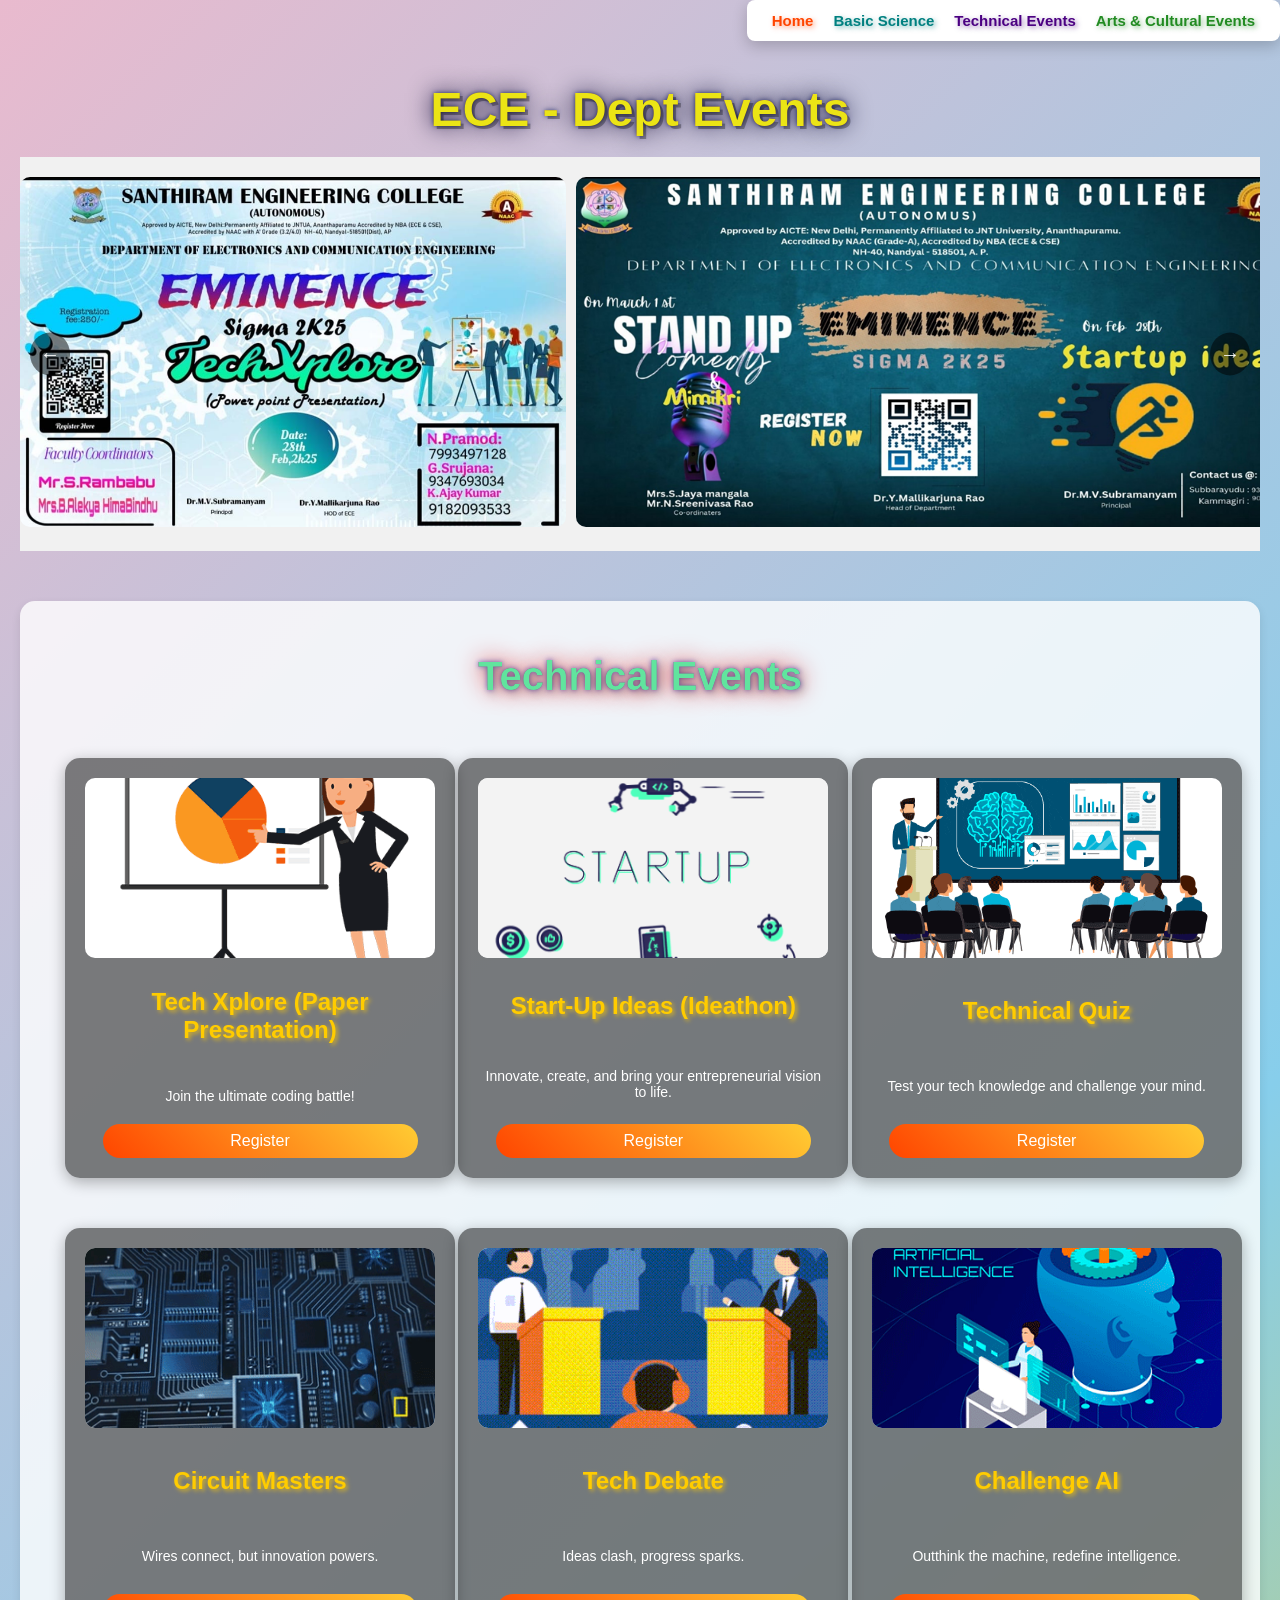
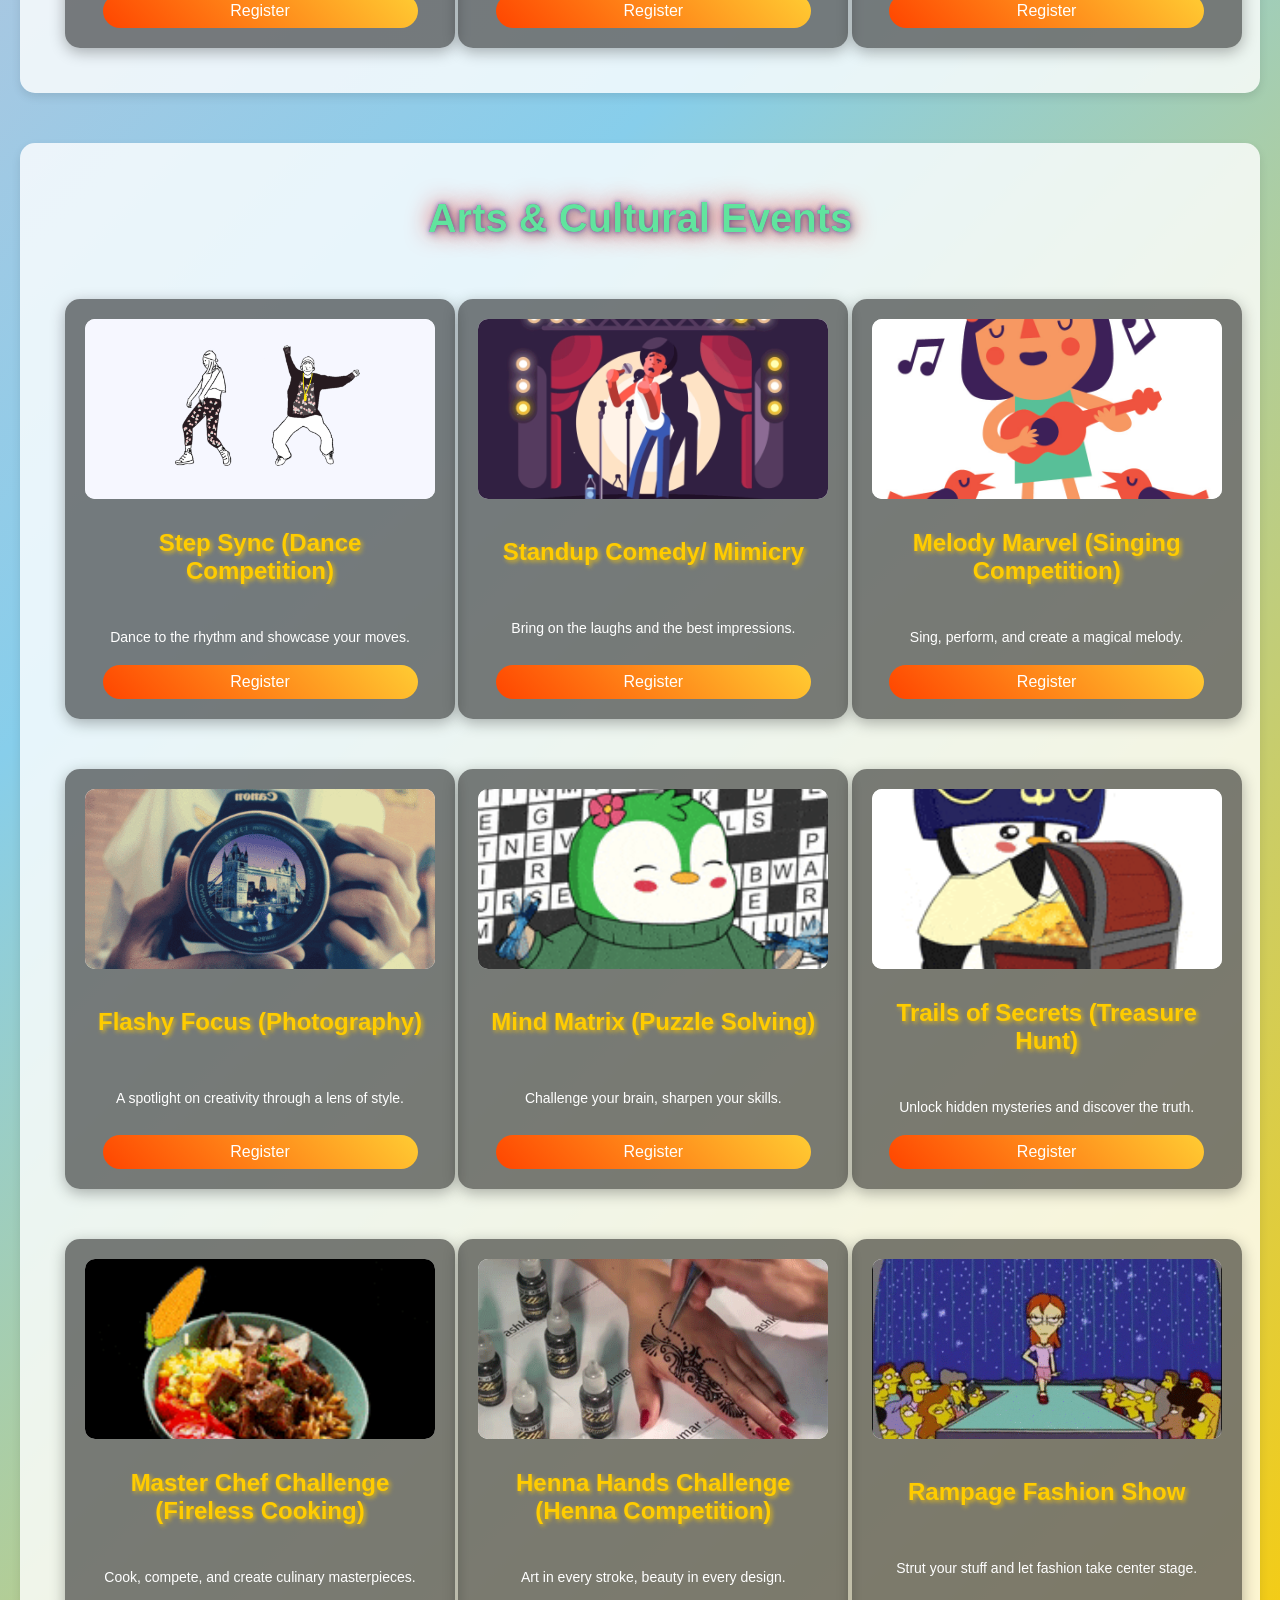
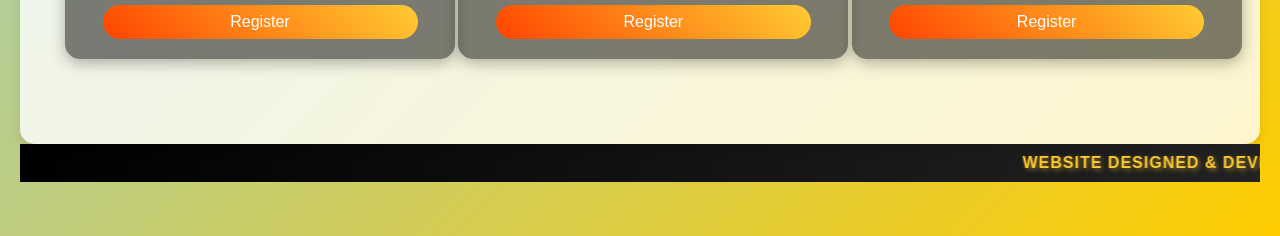
==== events.html @ 1a349060 "Update events.html" ====
<!DOCTYPE html>
<html lang="en">
<head>
    <meta charset="UTF-8">
    <meta name="viewport" content="width=device-width, initial-scale=1.0">
    <title>SIGMA-2K25 Events</title>
    <link rel="stylesheet" href="https://cdnjs.cloudflare.com/ajax/libs/font-awesome/6.4.2/css/all.min.css">
    <link rel="stylesheet" href="events.css"/>
</head>
<body>
    <header>
      
        </div>

    </header>
    <div class="container">
    <h1 class="animated-heading">ECE - Dept Events</h1>

    <style>
        /* Animated Heading Styles */
        .animated-heading {
          font-size: 3rem; /* Large font size */
          font-weight: bold; /* Bold text */
          background: linear-gradient(45deg, #ff6a00, #ffcc00, #ff00cc, #00bfff); /* Gradient color effect */
          background-clip: text; /* Makes the background color apply to the text */
          -webkit-background-clip: text; /* For webkit browsers */
          color:rgb(235, 228, 21); /* Makes text color transparent to show gradient */
          text-shadow: 3px 3px 0px rgba(0, 0, 0, 0.3), 0 0 25px rgb(7, 1, 41), 0 0 5px rgb(52, 63, 128); /* Text shadow for lighting effect */
          animation: glowr 1s ease-in-out infinite alternate; /* Animation for glowing effect */
        }
      
        /* Keyframes for glowing animation */
        @keyframes glowr {
          0% {
            text-shadow: 0 0 10px rgba(0, 0, 0, 0.3), 0 0 15px #ff0099, 0 0 5px #ff0099;
          }
          50% {
            text-shadow: 0 0 15px rgba(0, 0, 0, 0.5), 0 0 20px #ff00ff, 0 0 10px #ff00ff;
          }
          100% {
            text-shadow: 0 0 10px rgba(0, 0, 0, 0.3), 0 0 25px #ff0099, 0 0 5px #ff0099;
          }
        }  
    </style>        
    
    <div id="home">
            <nav style="
                position: fixed;
                top: 0px;
                right: 0px;
                background: white;
                padding: 12px 25px;
                border-radius: 8px;
                box-shadow: 0px 5px 15px rgba(0, 0, 0, 0.2);
                display: flex;
                gap: 20px;
                font-family: Arial, sans-serif;
                z-index: 1000;
                transition: all 0.3s ease-in-out;">
                
                <a href="index.html" style="
                    color: #ff4500;
                    text-decoration: none;
                    font-size: 15px;
                    font-weight: bold;
                    text-shadow: 2px 2px 5px rgba(255, 69, 0, 0.5);
                    transition: all 0.3s ease-in-out;
                    position: relative;">
                    Home
                </a>
                
                <a href="eventsbs.html" style="
                    color: #008080;
                    text-decoration: none;
                    font-size: 15px;
                    font-weight: bold;
                    text-shadow: 2px 2px 5px rgba(0, 128, 128, 0.5);
                    transition: all 0.3s ease-in-out;
                    position: relative;">
                    Basic Science
                </a>
                
                <a href="#Technical-Events" style="
                    color: #4B0082;
                    text-decoration: none;
                    font-size: 15px;
                    font-weight: bold;
                    text-shadow: 2px 2px 5px rgba(75, 0, 130, 0.5);
                    transition: all 0.3s ease-in-out;
                    position: relative;">
                    Technical Events
                </a>
                
                <a href="#Non-Technical-Events" style="
                    color: #228B22;
                    text-decoration: none;
                    font-size: 15px;
                    font-weight: bold;
                    text-shadow: 2px 2px 5px rgba(34, 139, 34, 0.5);
                    transition: all 0.3s ease-in-out;
                    position: relative;">
                    Arts & Cultural Events
                </a>
            </nav>
<div style="width: 100%; overflow: hidden; position: relative; background-color: #f1f1f1; padding: 20px 0;">
    <div style="position: absolute; top: 50%; transform: translateY(-50%); background-color: rgba(0, 0, 0, 0.5); color: #fff; padding: 10px; cursor: pointer; font-size: 20px; border-radius: 50%; z-index: 10; left: 10px;" onclick="scrollImages('left')">←</div>
    <div class="scroll-wrapper" style="display: flex; transition: transform 2s ease-in-out;">
        <a href="#xpo"><img src="ece-posters/xpo.png" alt="XPO" style="height: 350px; width: auto; object-fit: cover; border-radius: 10px; margin-right: 10px;"></a>
        <a href="#idea"><img src="ece-posters/startup.png" alt="Startup" style="height: 350px; width: auto; object-fit: cover; border-radius: 10px; margin-right: 10px;"></a>
        <a href="#quiz"><img src="ece-posters/quiz.png" alt="Quiz" style="height: 350px; width: auto; object-fit: cover; border-radius: 10px; margin-right: 10px;"></a>
        <a href="#dance"><img src="ece-posters/dance.png" alt="Dance" style="height: 350px; width: auto; object-fit: cover; border-radius: 10px; margin-right: 10px;"></a>
        <a href="#standup"><img src="ece-posters/startup.png" alt="Startup" style="height: 350px; width: auto; object-fit: cover; border-radius: 10px; margin-right: 10px;"></a>
        <a href="#sing"><img src="ece-posters/sing.png" alt="Sing" style="height: 350px; width: auto; object-fit: cover; border-radius: 10px; margin-right: 10px;"></a>
        <a href="#photo"><img src="ece-posters/photo.png" alt="Photo" style="height: 350px; width: auto; object-fit: cover; border-radius: 10px; margin-right: 10px;"></a>
        <a href="#mind"><img src="ece-posters/mind.png" alt="Mind" style="height: 350px; width: auto; object-fit: cover; border-radius: 10px; margin-right: 10px;"></a>
        <a href="#hunt"><img src="ece-posters/hunt.png" alt="Hunt" style="height: 350px; width: auto; object-fit: cover; border-radius: 10px; margin-right: 10px;"></a>
        <a href="#cooking"><img src="ece-posters/cooking.png" alt="Cooking" style="height: 350px; width: auto; object-fit: cover; border-radius: 10px; margin-right: 10px;"></a>
        <a href="#henna"><img src="ece-posters/henna.png" alt="Henna" style="height: 350px; width: auto; object-fit: cover; border-radius: 10px; margin-right: 10px;"></a>
        <a href="#fashion"><img src="ece-posters/fashion.png" alt="Fashion" style="height: 350px; width: auto; object-fit: cover; border-radius: 10px; margin-right: 10px;"></a>
        
    </div>

    <div style="position: absolute; top: 50%; transform: translateY(-50%); background-color: rgba(0, 0, 0, 0.5); color: #fff; padding: 10px; cursor: pointer; font-size: 20px; border-radius: 50%; z-index: 10; right: 10px;" onclick="scrollImages('right')">→</div>
</div>

        <div class="section" id='Technical-Events'>
            <h2 class="animated-head">Technical Events</h2>

            <style>
              /* Animated Heading Styles */
              .animated-head {
                font-size: 2.5rem; /* Font size */
                font-weight: bold; /* Bold text */
                color:rgb(34, 152, 89);/* Default text color */
                background: linear-gradient(45deg, #ff6a00, #ff00cc, #00bfff); /* Gradient background */
                background-clip: text; /* Apply gradient to text */
                -webkit-background-clip: text; /* For webkit browsers */
                text-fill-color: transparent; /* Make text color transparent to reveal gradient */
                text-shadow: 3px 3px 10px rgba(0, 0, 0, 0.3), 0 0 25px rgb(218, 22, 25), 0 0 5px rgb(99, 119, 233); /* Text shadow for lighting effect */

                animation: glows 1.5s ease-in-out infinite alternate; /* Animation for glowing effect */
              }
            
              /* Keyframes for glowing animation */
              @keyframes glows {
                0% {
                  text-shadow: 
                    2px 2px 0 #000, 
                    0 0 10px rgba(0, 0, 0, 0.4), 
                    0 0 20px #ff00ff, 
                 
                }
                50% {
                  text-shadow: 
                    3px 3px 0 #000, 
                    0 0 15px rgba(0, 0, 0, 0.5), 
                    0 0 30px #ff00ff, 
                   
                }
                100% {
                  text-shadow: 
                    2px 2px 0 #000, 
                    0 0 10px rgba(0, 0, 0, 0.4), 
                    0 0 20px #ff00ff, 
                  
                }
            </style>
                       
            <div class="event-grid">
                <div class="event-card" id="xpo">
                    <img src="event-images/ppt.gif" alt="Hackathon">
                    <h3>Tech Xplore (Paper Presentation) </h3>
                    <p>Join the ultimate coding battle!</p>
                    <a href="https://shorturl.at/T5ANz"><button class="register-btn">Register</button></a>
                </div>
                <div class="event-card" id="idea">
                    <img src="event-images/start-up.gif" alt="Start-Up Ideas">
                    <h3>Start-Up Ideas (Ideathon) </h3>
                    <p>Innovate, create, and bring your entrepreneurial vision to life.</p>
                    <a href="https://shorturl.at/1jvD8"><button class="register-btn">Register</button></a>
                </div>
                <div class="event-card" id="quiz">
                    <img src="event-images/ai-workshop.gif" alt="Technical Quiz">
                    <h3>Technical Quiz</h3>
                    <p>Test your tech knowledge and challenge your mind.</p>
                    <a href="https://shorturl.at/T5ANz"><button class="register-btn">Register</button></a>
                </div>
            </div>
            <div class="event-grid">
                <div class="event-card">
                    <img src="event-images/circult.gif" alt="Hackathon">
                    <h3>Circuit Masters </h3>
                    <p>Wires connect, but innovation powers.</p>
                    <a href="https://tinyurl.com/wyp7yed3"><button class="register-btn">Register</button></a>
                </div>
                <div class="event-card">
                    <img src="event-images/Debate.gif" alt="Start-Up Ideas">
                    <h3>Tech Debate</h3>
                    <p>Ideas clash, progress sparks.</p>
                    <a href="https://forms.gle/nDamHhB4R9zGpmEMA"><button class="register-btn">Register</button></a>
                </div>
                <div class="event-card">
                    <img src="event-images/Challenge.gif" alt="Technical Quiz">
                    <h3>Challenge AI</h3>
                    <p>Outthink the machine, redefine intelligence.</p>
                    <a href="https://forms.gle/Uq3yvjbrgfTMi7aK9"><button class="register-btn">Register</button></a>
                </div>
            </div>
        </div>
        <div class="section" id="Non-Technical-Events">
            <h2 class="animated-head">Arts & Cultural Events</h2>

            <style>
              /* Animated Heading Styles */
              .animated-head {
                font-size: 2.5rem; /* Font size */
                font-weight: bold; /* Bold text */
                color:rgb(97, 228, 158);/* Default text color */
                background: linear-gradient(45deg, #ff6a00, #ff00cc, #00bfff); /* Gradient background */
                background-clip: text; /* Apply gradient to text */
                -webkit-background-clip: text; /* For webkit browsers */
                text-fill-color: transparent; /* Make text color transparent to reveal gradient */
              
                animation: glows 1.5s ease-in-out infinite alternate; /* Animation for glowing effect */
              }
            
              /* Keyframes for glowing animation */
              @keyframes glows {
                0% {
                  text-shadow: 
                    2px 2px 0 #000, 
                    0 0 10px rgba(0, 0, 0, 0.4), 
                    0 0 20px #ff00ff, 
                  
                }
                50% {
                  text-shadow: 
                    3px 3px 0 #000, 
                    0 0 15px rgba(0, 0, 0, 0.5), 
                    0 0 30px rgb(144, 0, 255), 
                    0 0 40px #ff00ff;
                }
                100% {
                  text-shadow: 
                    2px 2px 0 #000, 
                    0 0 10px rgba(0, 0, 0, 0.4), 
                    0 0 20px #ff00ff, 
                    0 0 30px rgb(144, 0, 255), 
                    0 0 40px #ff00ff;
                }
              }
            </style>   
                     <div class="event-grid">
                <div class="event-card" id="dance">
                    <img src="event-images/dance.gif" alt="Step Sync (Dance Competition)">
                    <h3>Step Sync (Dance Competition)</h3>
                    <p>Dance to the rhythm and showcase your moves.</p>
                    <a href="https://bit.ly/3WOFUfs"><button class="register-btn">Register</button></a>
                </div>
                <div class="event-card" id="standup">
                    <img src="event-images/comedy.gif" alt="Standup Comedy/Mimicry">
                    <h3>Standup Comedy/ Mimicry</h3>
                    <p>Bring on the laughs and the best impressions.</p>
                    <a href="https://goto.now/TlHfA"><button class="register-btn">Register</button></a>
                </div>
                <div class="event-card" id="sing">
                    <img src="event-images/singing.gif" alt="Melody Marvel">
                    <h3>Melody Marvel (Singing Competition)</h3>
                    <p>Sing, perform, and create a magical melody.</p>
                    <a href="https://goto.now/TlHfA"><button class="register-btn">Register</button></a>
                </div>
            </div>
            <div class="event-grid">
                <div class="event-card" id="photo">
                    <img src="event-images/photos.gif" alt="Flashy Focus">
                    <h3>Flashy Focus (Photography)</h3>
                    <p>A spotlight on creativity through a lens of style.</p>
                    <a href="https://bit.ly/3WOFUfs"><button class="register-btn">Register</button></a>
                </div>
                <div class="event-card" id="mind">
                    <img src="event-images/sudoku.gif" alt="Mind Matrix">
                    <h3>Mind Matrix (Puzzle Solving)</h3>
                    <p>Challenge your brain, sharpen your skills.</p>
                    <a href="https://goto.now/TlHfA"><button class="register-btn">Register</button></a>
                </div>
                <div class="event-card" id="hunt">
                    <img src="event-images/treasure.gif" alt="Trails of Secrets">
                    <h3>Trails of Secrets (Treasure Hunt)</h3>
                    <p>Unlock hidden mysteries and discover the truth.</p>
                    <a href="https://goto.now/TlHfA"><button class="register-btn">Register</button></a>
                </div>
            </div>
            <div class="event-grid">
                <div class="event-card" id="cooking">
                    <img src="event-images/cooking.gif" alt="Master Chef Challenge">
                    <h3>Master Chef Challenge (Fireless Cooking)</h3>
                    <p>Cook, compete, and create culinary masterpieces.</p>
                    <a href="https://bit.ly/3WOFUfs"><button class="register-btn">Register</button></a>
                </div>
                <div class="event-card" id="henna">
                    <img src="event-images/henna.gif" alt="Henna Hands Challenge">
                    <h3>Henna Hands Challenge (Henna Competition)</h3>
                    <p>Art in every stroke, beauty in every design.</p>
                    <a href="https://goto.now/TlHfA"><button class="register-btn">Register</button></a>
                </div>
                <div class="event-card" id="fashion">
                    <img src="event-images/fashion.gif" alt="Rampage Fashion Show">
                    <h3>Rampage Fashion Show</h3>
                    <p>Strut your stuff and let fashion take center stage.</p>
                    <a href="https://goto.now/TlHfA"><button class="register-btn">Register</button></a>
                </div>
                
            </div>
            <div class="event-grid">
            
        </div>
    </div>
   
<footer>
    <marquee style="
    font-size: 16px;
    font-weight: bold;
    color: #ffcc33;
    text-transform: uppercase;
    text-shadow: 2px 2px 5px rgba(255, 204, 51, 0.5);
    background: linear-gradient(to right, #000000, #222222);
    padding: 10px;
    border-top: 2px solidrgb(230, 0, 255);
    letter-spacing: 1px;
    animation: glow 1.5s infinite alternate;
    " scrollamount="10" behavior="scroll" direction="left">
    Website Designed & Developed by: <span style="color:rgb(0, 255, 221); text-decoration: underline;">S FAYAZ  </span> (CSG - 21X51A3833)  |
    <span style="color: #33ff57; text-decoration: underline;">K Vamsi </span>(ECE - 21X51A0448)  | 
    <span style="color:rgb(171, 246, 250); text-decoration: underline;"> S Lalu Basha</span>  (CSG - 22X51A3840)  | 
    
    </marquee>
    <style>
    @keyframes glow {
    0% { text-shadow: 0 0 5px #ffcc33, 0 0 10px #ffcc33; }
    100% { text-shadow: 0 0 10px #ff4500, 0 0 15px #ff4500; }
    }
    </style>
        </footer>

</body>
<style>
    /* Event Card Styling */
       /* Event Card Styling */
    @media (max-width: 400px) {
  .event-card {
    max-width: 250px; /* Shrinks slightly for very small devices */
  }
}
        @media (max-width: 320px) {
  .event-card {
    width: 250px; /* Slightly smaller to fit better */
  }
}
    .event-card {
        background: rgba(0, 0, 0, 0.5); /* Semi-transparent background */
        border-radius: 15px;
        overflow: hidden;
        text-align: center;
        position: relative;
        width: 350px;
        height: 380px; /* Reduced height for less spacing */
        margin: 5px;
        box-shadow: 0 4px 15px rgba(0, 0, 0, 0.3);
        transition: transform 0.3s ease-in-out, box-shadow 0.3s ease;
        display: flex;
        flex-direction: column;
        justify-content: space-between;
    }
    
    /* Image Styling */
    .event-card img {
        width: 100%;
        height: 180px; /* Slightly reduced fixed height */
        object-fit: cover;
        border-radius: 10px;
        transition: transform 0.3s ease;
    }
    
    .event-card:hover img {
        transform: scale(1.05);
    }
    
    /* Heading Styling */
    .event-card h3 {
        font-family: 'Montserrat', sans-serif;
        font-size: 24px;
        color: #ffcc00;
        text-shadow: 2px 2px 4px rgba(255, 204, 0, 0.7);
    }
    
    /* Paragraph Styling */
    .event-card p {
        font-size: 14px;
        color: #fff;
        font-family: 'Arial', sans-serif;
    }
    
    /* Button Styling */
    .register-btn {
        background: linear-gradient(45deg, #ff4500, #ffcc33);
        color: white;
        font-size: 16px;
        border: none;
        padding: 8px 15px;
        border-radius: 25px;
        cursor: pointer;
        transition: background 0.3s ease, transform 0.3s ease;
        font-family: 'Arial', sans-serif;
        width: 90%;
        text-align: center;
        margin-top: auto; /* Ensures it sticks at the bottom */
    }
    
    .register-btn:hover {
        background: linear-gradient(45deg, #ffcc33, #ff4500);
        transform: scale(1.05);
    }
    
    .register-btn:active {
        transform: scale(1);
    }
    .event-card:hover {
        background: linear-gradient(135deg,rgb(97, 41, 4),rgb(67, 54, 14)); /* Smooth gradient */
        transform: scale(1.05); /* Slight zoom-in */
        box-shadow: 0 6px 20px rgba(255, 69, 0, 0.6); /* Stronger glow effect */
    }

    
.event-card {
    flex: 1 1 400px; /* Equal width for all cards */
    max-width: 350px; /* Prevent cards from getting too large */
    text-align: center;
}

@media (max-width: 400px) {
  .event-card {
    max-width: 270px; /* Shrinks slightly for very small devices */
  }
}
        @media (min-width: 320px) and (max-width: 720px) {
  .event-card {
    width: 270px; /* Slightly smaller to fit better */
    grid-template-columns: repeat(1, 1fr); /* 1 card per row */

  }
}
    @media (min-width: 720px) and (max-width: 1040px) {
  .event-card {
    width: 270px; /* Slightly smaller to fit better */
    grid-template-columns: repeat(3, 1fr); /* 1 card per row */

  }
}

</style>
<script>
    const wrapper = document.querySelector('.scroll-wrapper');
    let scrollAmount = 0;
    const totalImages = wrapper.children.length / 2;

    function scrollImages(direction) {
        const imageWidth = wrapper.querySelector('img').offsetWidth + 10;
        if (direction === 'right') {
            scrollAmount += imageWidth;
            if (scrollAmount >= wrapper.scrollWidth / 2) {
                scrollAmount = 0;
            }
        } else if (direction === 'left') {
            scrollAmount -= imageWidth;
            if (scrollAmount < 0) {
                scrollAmount = (wrapper.scrollWidth / 2) - imageWidth * totalImages;
            }
        }
        wrapper.style.transform = `translateX(-${scrollAmount}px)`;
    }

    setInterval(() => {
        scrollImages('right');
    }, 3000);
</script>
<script src="power.js" type="text/javascript"></script>

</html>
---- events.css ----
body {
    margin: 0;
    padding: 0;
    background: linear-gradient(135deg, #e9bace, #87ceeb, #ffcc00);
    color: black;
    font-family: Arial, sans-serif;
    overflow-x: hidden;
    position: relative;
}
.container {
    text-align: center;
    padding: 50px 20px;
    position: relative;
    z-index: 1;
}
h1 {
    
    font-size: 3rem;
    margin-bottom: 20px;
    animation: fadeInDown 1s ease-in-out;
    color: white;
}
.section {
    margin-top: 50px;
    padding: 20px;
    background: rgba(255, 255, 255, 0.8);
    border-radius: 15px;
    box-shadow: 0 4px 10px rgba(0, 0, 0, 0.1);
    position: relative;
    z-index: 1;
}
.event-grid {
    display: grid;
    grid-template-columns: repeat(auto-fit, minmax(250px, 1fr));
    gap: 20px;
    padding: 20px;
}
.event-card {
    background: white;
    padding: 20px;
    border-radius: 15px;
    box-shadow: 0 4px 10px rgba(0, 0, 0, 0.1);
    transition: transform 0.3s ease-in-out;
}
.event-card:hover {
    transform: scale(1.05);
    background: #f4f4f4;
}
.event-card img {
    width: 100%;
    height: 150px; /* Ensures all images have the same height */
    object-fit: contain; /* Ensures the full image is visible without cropping */
    border-radius: 10px;
    background-color: white; /* Adds a background in case the image doesn't fill the box */
    display: block;
}


.register-btn {
    margin-top: 10px;
    padding: 10px;
    background: #ff4500;
    border: none;
    color: white;
    font-size: 1rem;
    border-radius: 5px;
    cursor: pointer;
}
.register-btn:hover {
    background: #ff6347;
}
nav a:hover {
    color: white !important; /* Change text color on hover */
    background: linear-gradient(45deg, #ff4500, #008080, #4B0082, #228B22); /* Gradient background */
    padding: 5px 10px;
    border-radius: 5px;
    box-shadow: 0px 0px 10px rgba(255, 255, 255, 0.7);
    text-shadow: none;
    transition: all 0.3s ease-in-out;
}

/* Add a slight scale effect */
nav a:hover {
    transform: scale(1.1);
}
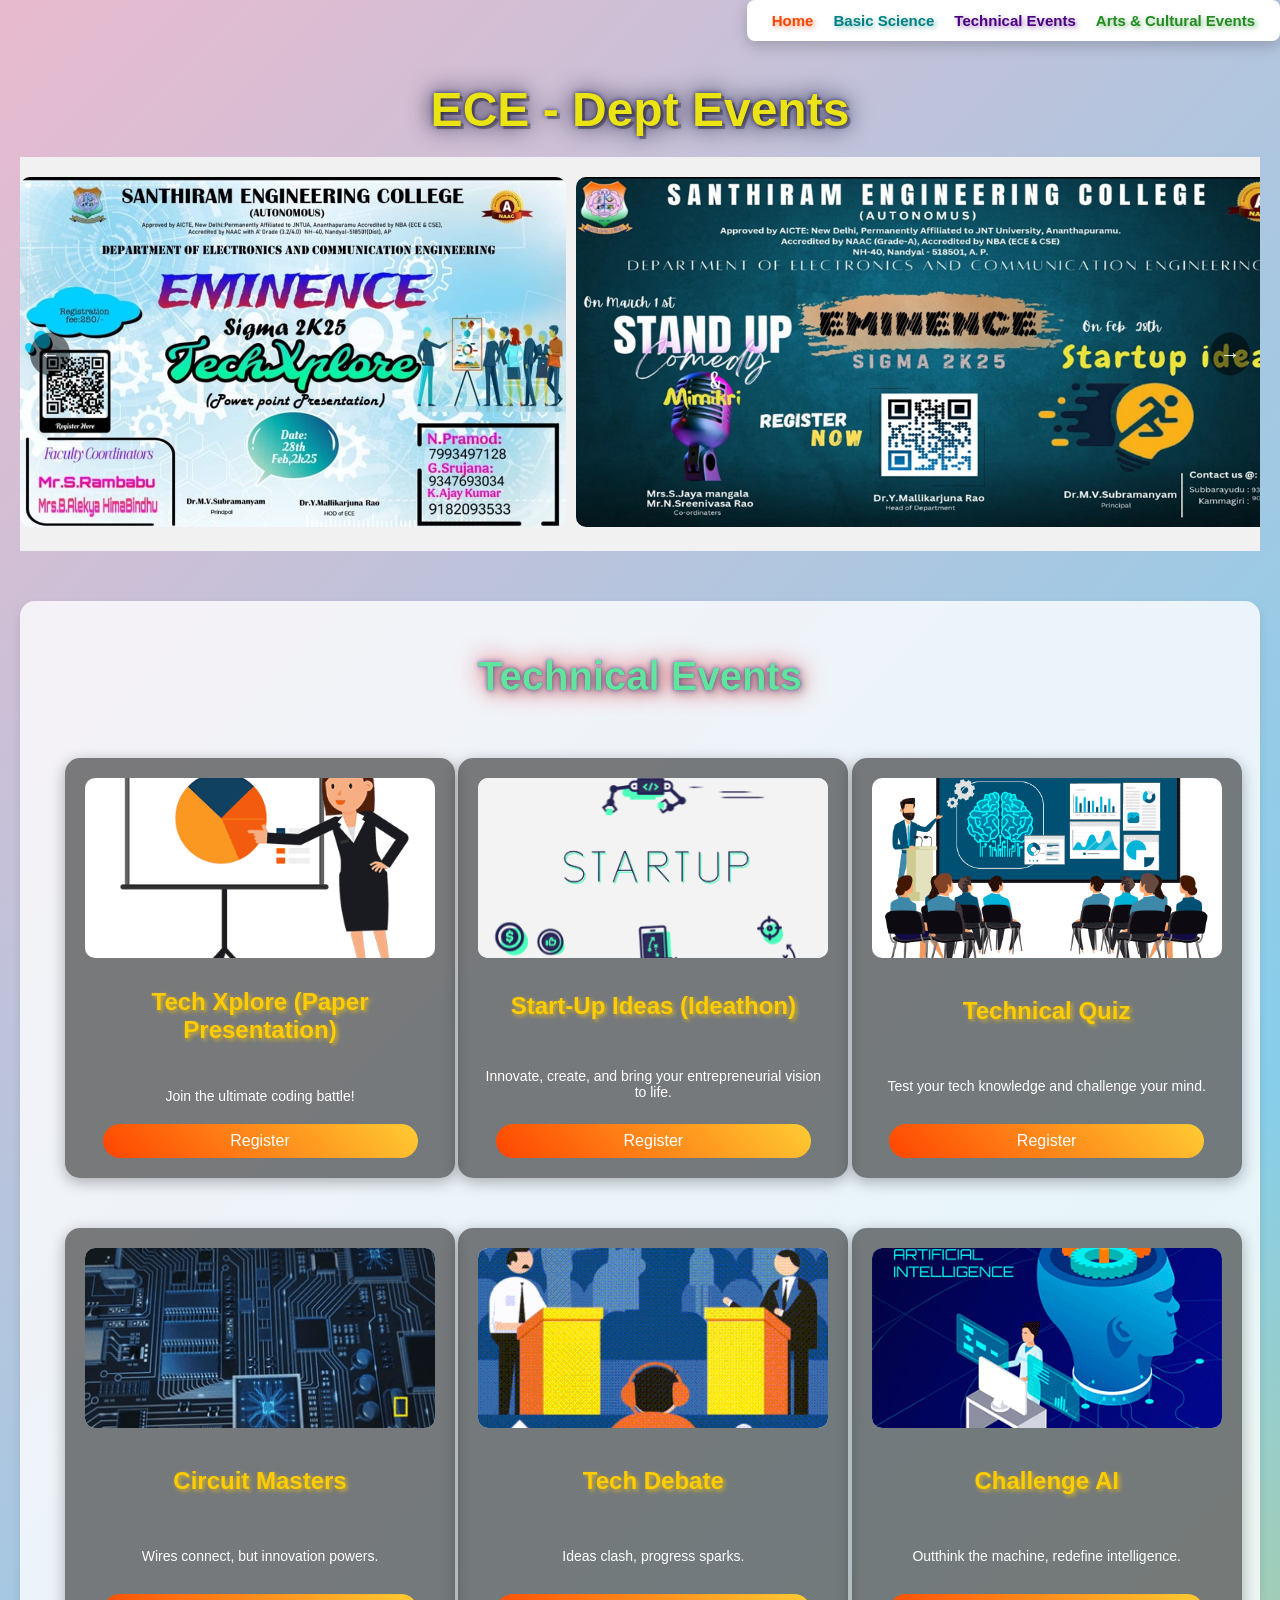
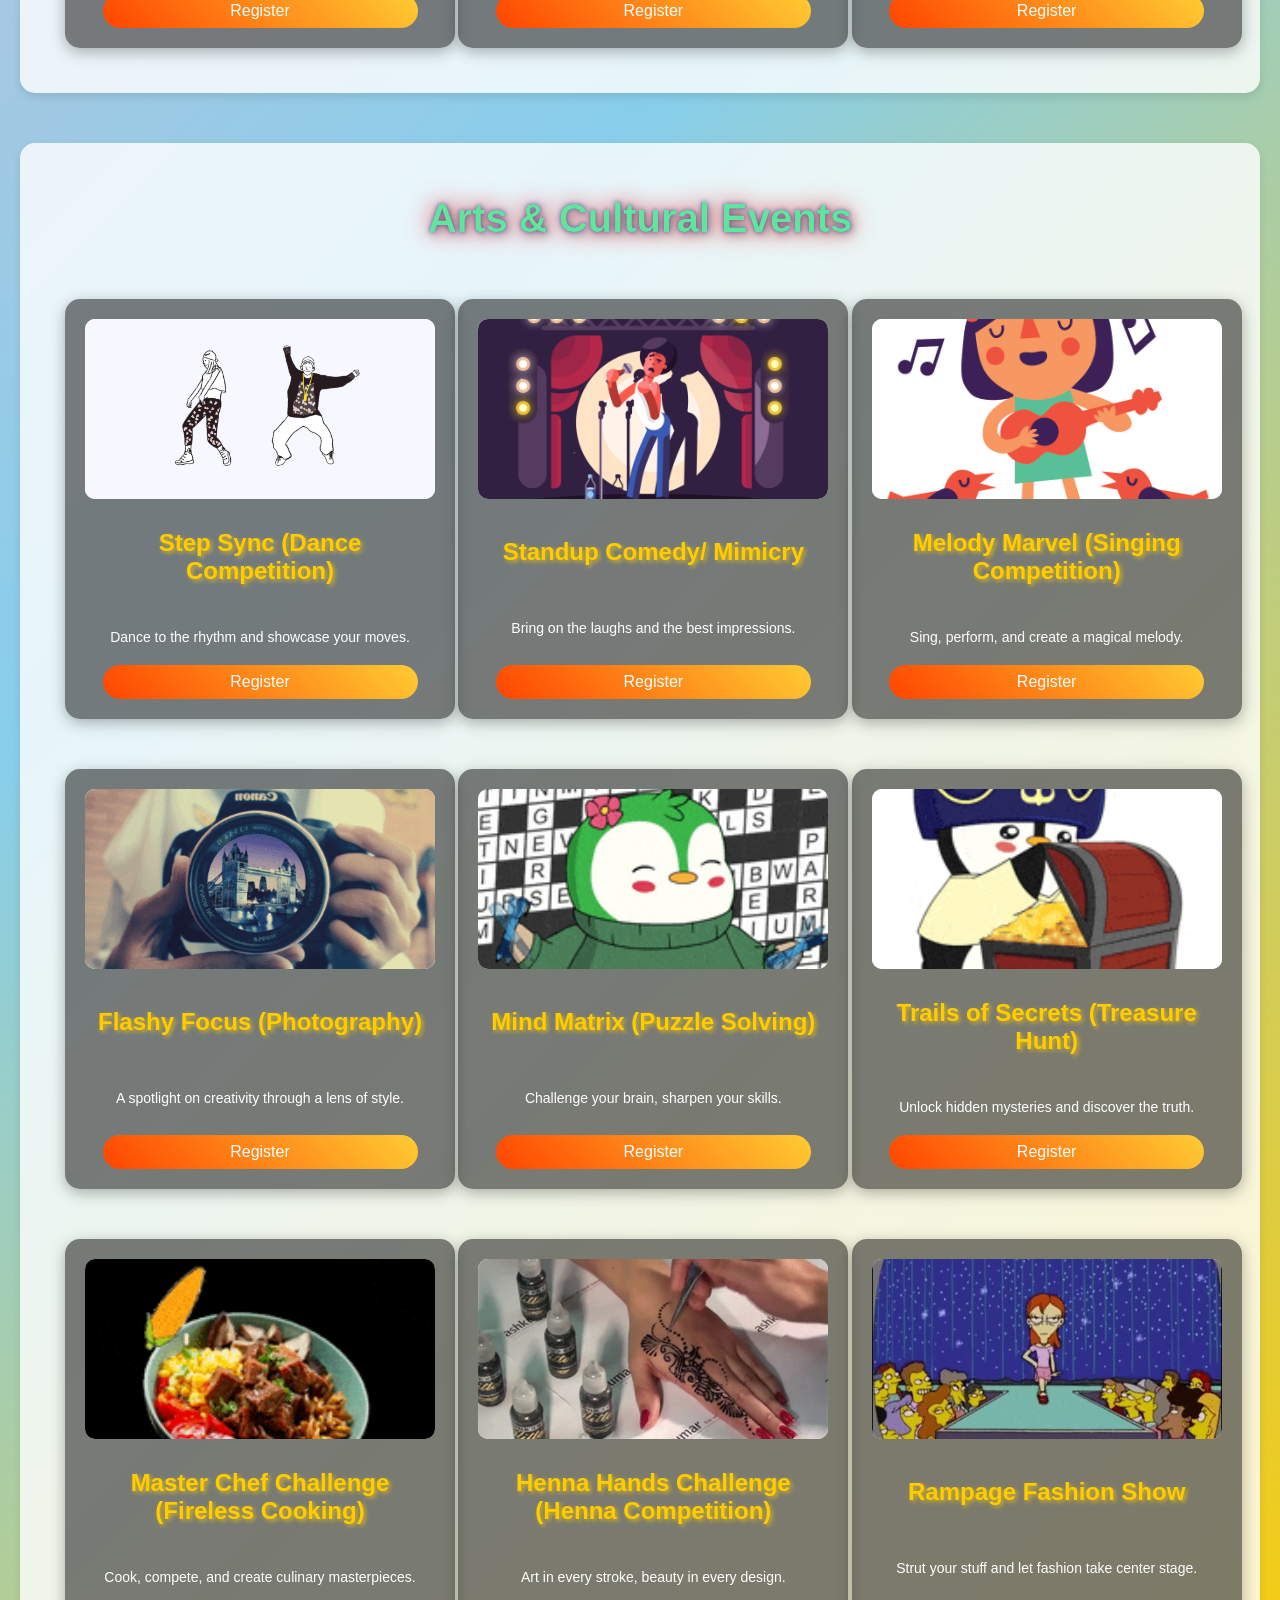
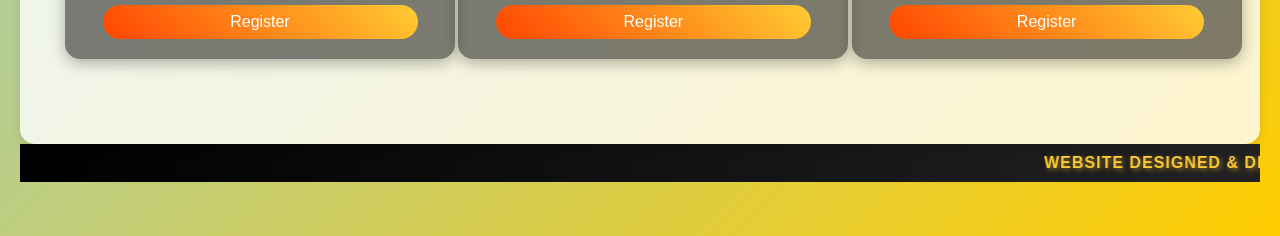
==== commit 2401d63d: "Update events.html" ====
--- a/events.html
+++ b/events.html
@@ -171,7 +171,7 @@
                     <img src="event-images/ppt.gif" alt="Hackathon">
                     <h3>Tech Xplore (Paper Presentation) </h3>
                     <p>Join the ultimate coding battle!</p>
-                    <a href="https://shorturl.at/T5ANz"><button class="register-btn">Register</button></a>
+                    <a href="bit.ly/4jFzwAX "><button class="register-btn">Register</button></a>
                 </div>
                 <div class="event-card" id="idea">
                     <img src="event-images/start-up.gif" alt="Start-Up Ideas">
@@ -255,19 +255,19 @@
                     <img src="event-images/dance.gif" alt="Step Sync (Dance Competition)">
                     <h3>Step Sync (Dance Competition)</h3>
                     <p>Dance to the rhythm and showcase your moves.</p>
-                    <a href="https://bit.ly/3WOFUfs"><button class="register-btn">Register</button></a>
+                    <a href="bit.ly/4jFzwAX"><button class="register-btn">Register</button></a>
                 </div>
                 <div class="event-card" id="standup">
                     <img src="event-images/comedy.gif" alt="Standup Comedy/Mimicry">
                     <h3>Standup Comedy/ Mimicry</h3>
                     <p>Bring on the laughs and the best impressions.</p>
-                    <a href="https://goto.now/TlHfA"><button class="register-btn">Register</button></a>
+                    <a href="https://shorturl.at/1jvD8"><button class="register-btn">Register</button></a>
                 </div>
                 <div class="event-card" id="sing">
                     <img src="event-images/singing.gif" alt="Melody Marvel">
                     <h3>Melody Marvel (Singing Competition)</h3>
                     <p>Sing, perform, and create a magical melody.</p>
-                    <a href="https://goto.now/TlHfA"><button class="register-btn">Register</button></a>
+                    <a href="https://bit.ly/3WOFUfs"><button class="register-btn">Register</button></a>
                 </div>
             </div>
             <div class="event-grid">
@@ -275,19 +275,19 @@
                     <img src="event-images/photos.gif" alt="Flashy Focus">
                     <h3>Flashy Focus (Photography)</h3>
                     <p>A spotlight on creativity through a lens of style.</p>
-                    <a href="https://bit.ly/3WOFUfs"><button class="register-btn">Register</button></a>
+                    <a href="https://goto.now/TlHfA "><button class="register-btn">Register</button></a>
                 </div>
                 <div class="event-card" id="mind">
                     <img src="event-images/sudoku.gif" alt="Mind Matrix">
                     <h3>Mind Matrix (Puzzle Solving)</h3>
                     <p>Challenge your brain, sharpen your skills.</p>
-                    <a href="https://goto.now/TlHfA"><button class="register-btn">Register</button></a>
+                    <a href="https://shorturl.at/VPpp7"><button class="register-btn">Register</button></a>
                 </div>
                 <div class="event-card" id="hunt">
                     <img src="event-images/treasure.gif" alt="Trails of Secrets">
                     <h3>Trails of Secrets (Treasure Hunt)</h3>
                     <p>Unlock hidden mysteries and discover the truth.</p>
-                    <a href="https://goto.now/TlHfA"><button class="register-btn">Register</button></a>
+                    <a href="https://forms.gle/yYtpwgr7SFubCceX8"><button class="register-btn">Register</button></a>
                 </div>
             </div>
             <div class="event-grid">
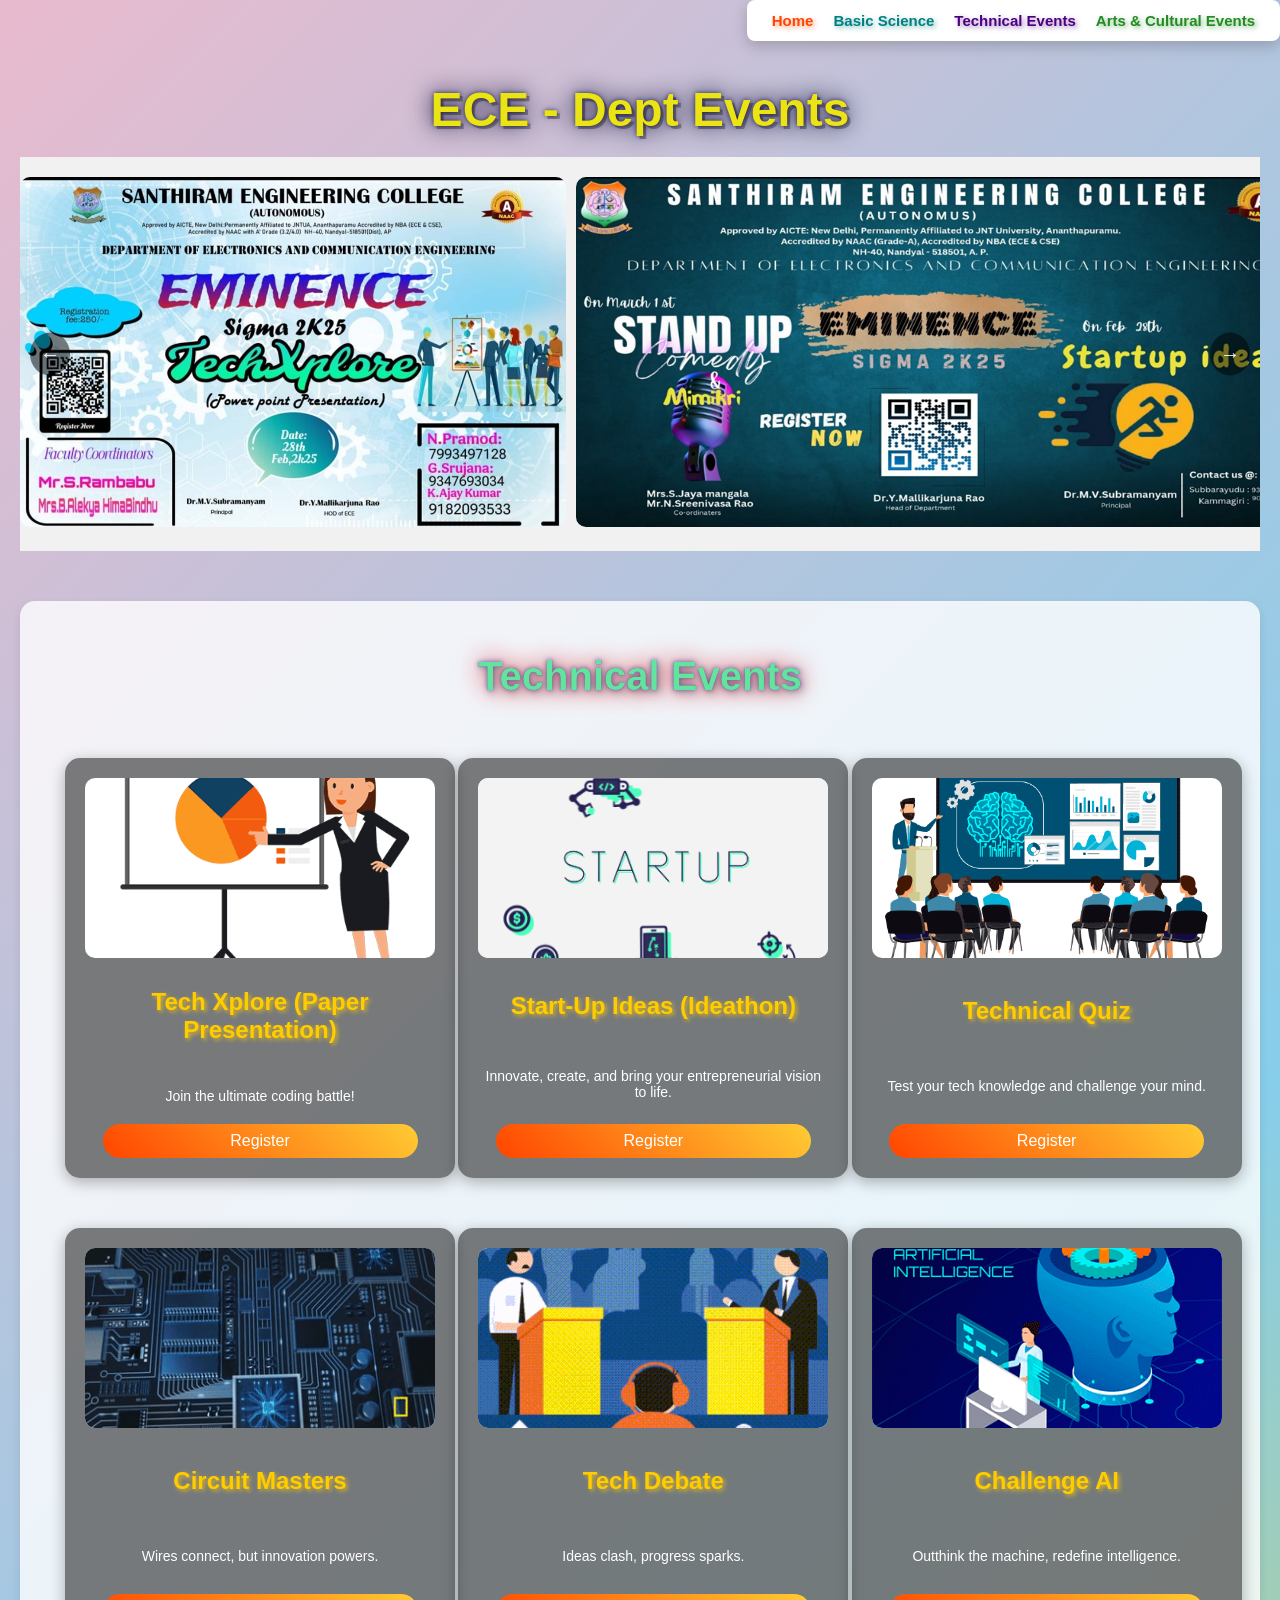
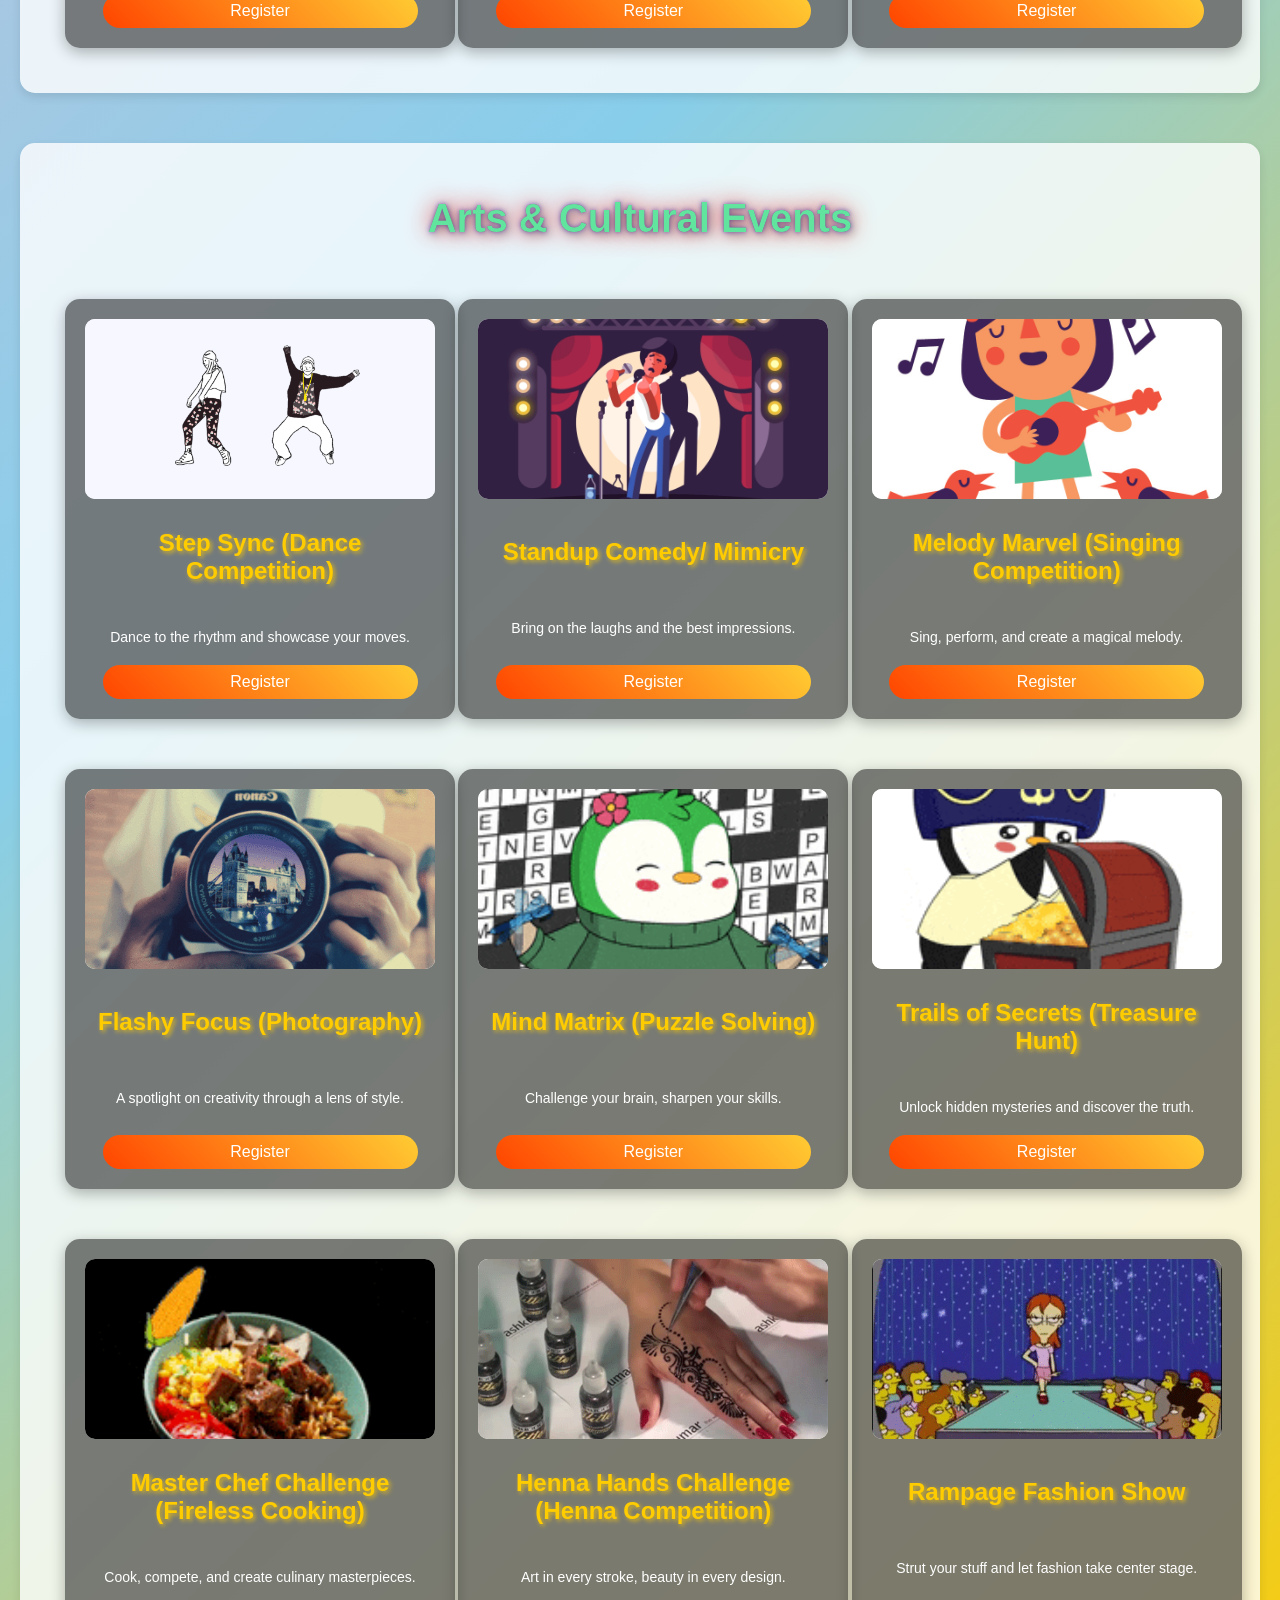
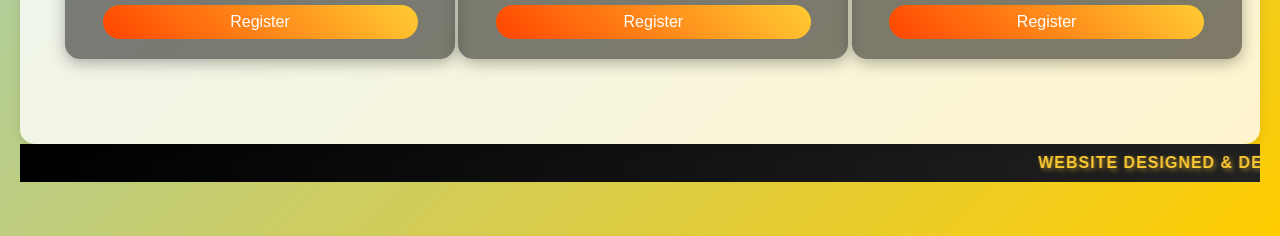
==== commit 80a2d076: "Update events.html" ====
--- a/events.html
+++ b/events.html
@@ -171,7 +171,7 @@
                     <img src="event-images/ppt.gif" alt="Hackathon">
                     <h3>Tech Xplore (Paper Presentation) </h3>
                     <p>Join the ultimate coding battle!</p>
-                    <a href="bit.ly/4jFzwAX "><button class="register-btn">Register</button></a>
+                    <a href="https://docs.google.com/forms/d/e/1FAIpQLSeO4RQ65KBUmq47FsJvw-mslgJXuYzMx6UpBoPflUX4zg5p2Q/viewform "><button class="register-btn">Register</button></a>
                 </div>
                 <div class="event-card" id="idea">
                     <img src="event-images/start-up.gif" alt="Start-Up Ideas">
@@ -255,7 +255,7 @@
                     <img src="event-images/dance.gif" alt="Step Sync (Dance Competition)">
                     <h3>Step Sync (Dance Competition)</h3>
                     <p>Dance to the rhythm and showcase your moves.</p>
-                    <a href="bit.ly/4jFzwAX"><button class="register-btn">Register</button></a>
+                    <a href="https://bit.ly/4jFzwAX"><button class="register-btn">Register</button></a>
                 </div>
                 <div class="event-card" id="standup">
                     <img src="event-images/comedy.gif" alt="Standup Comedy/Mimicry">
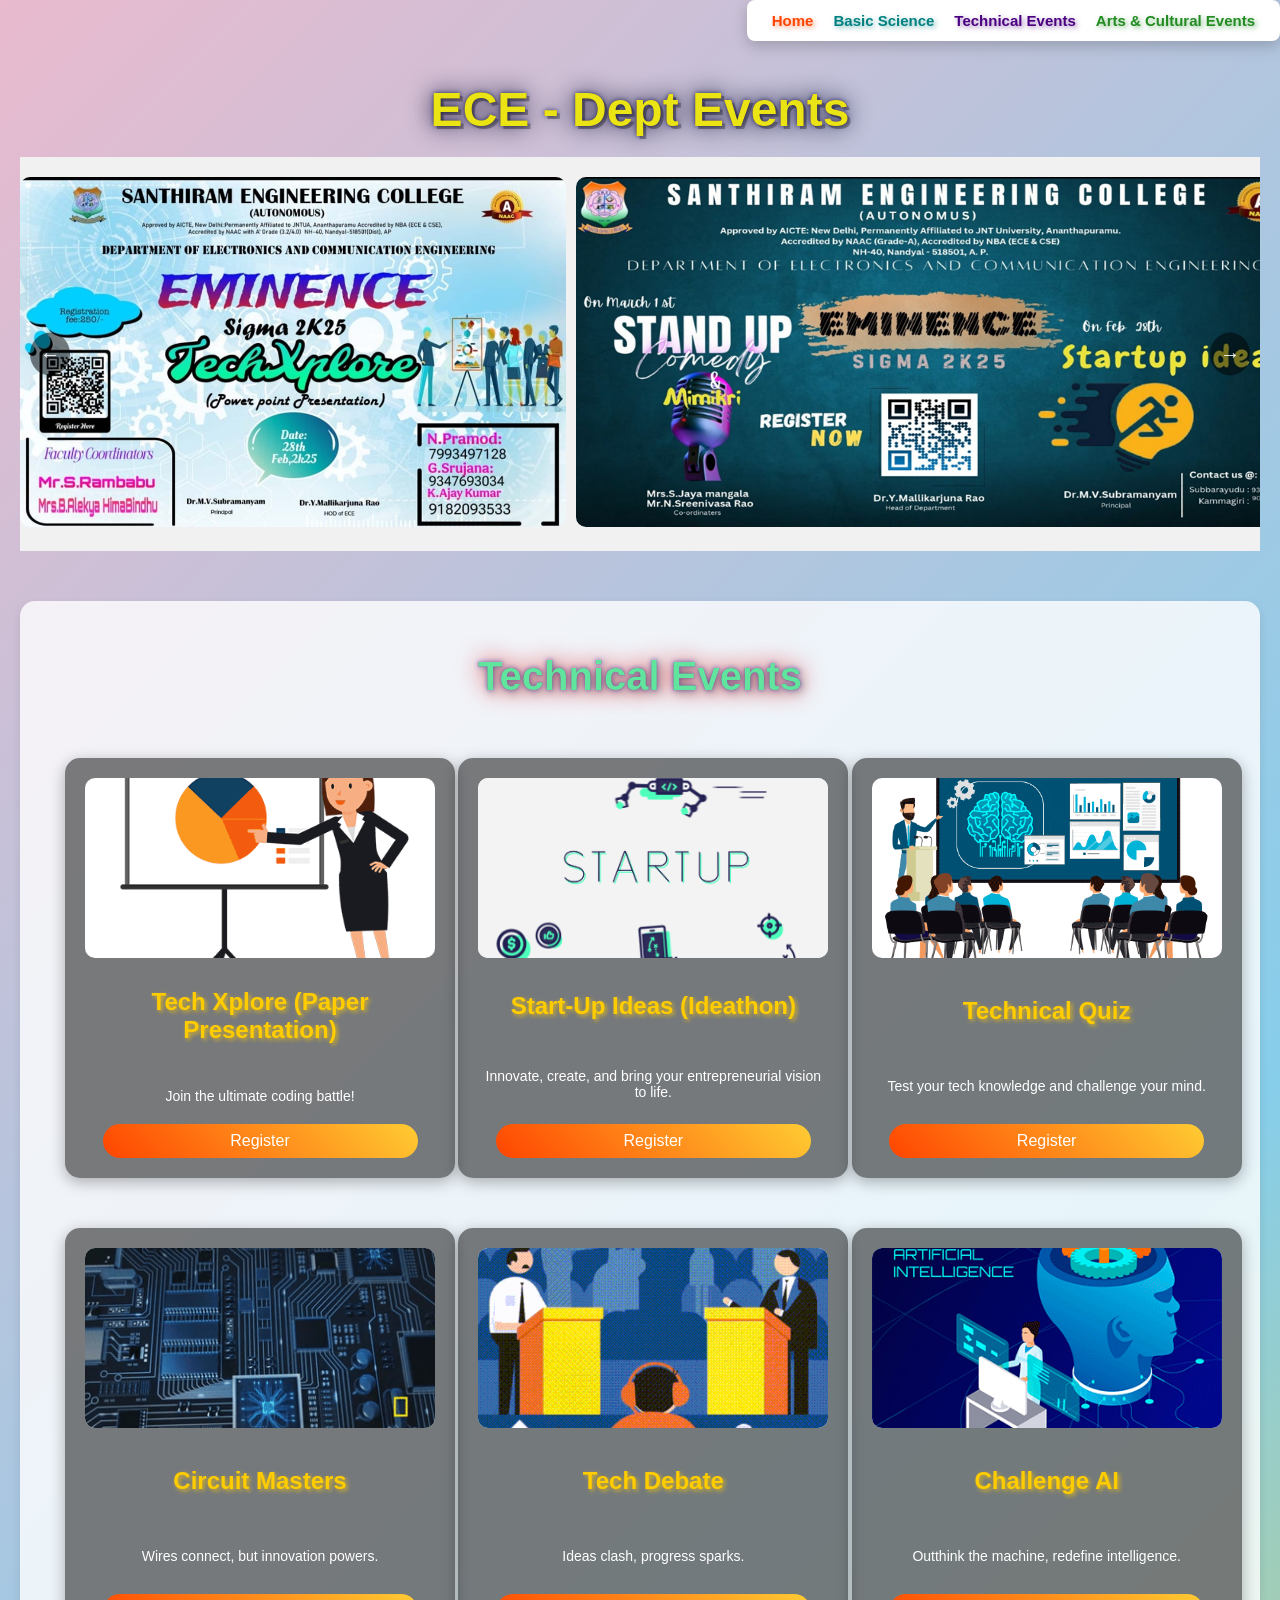
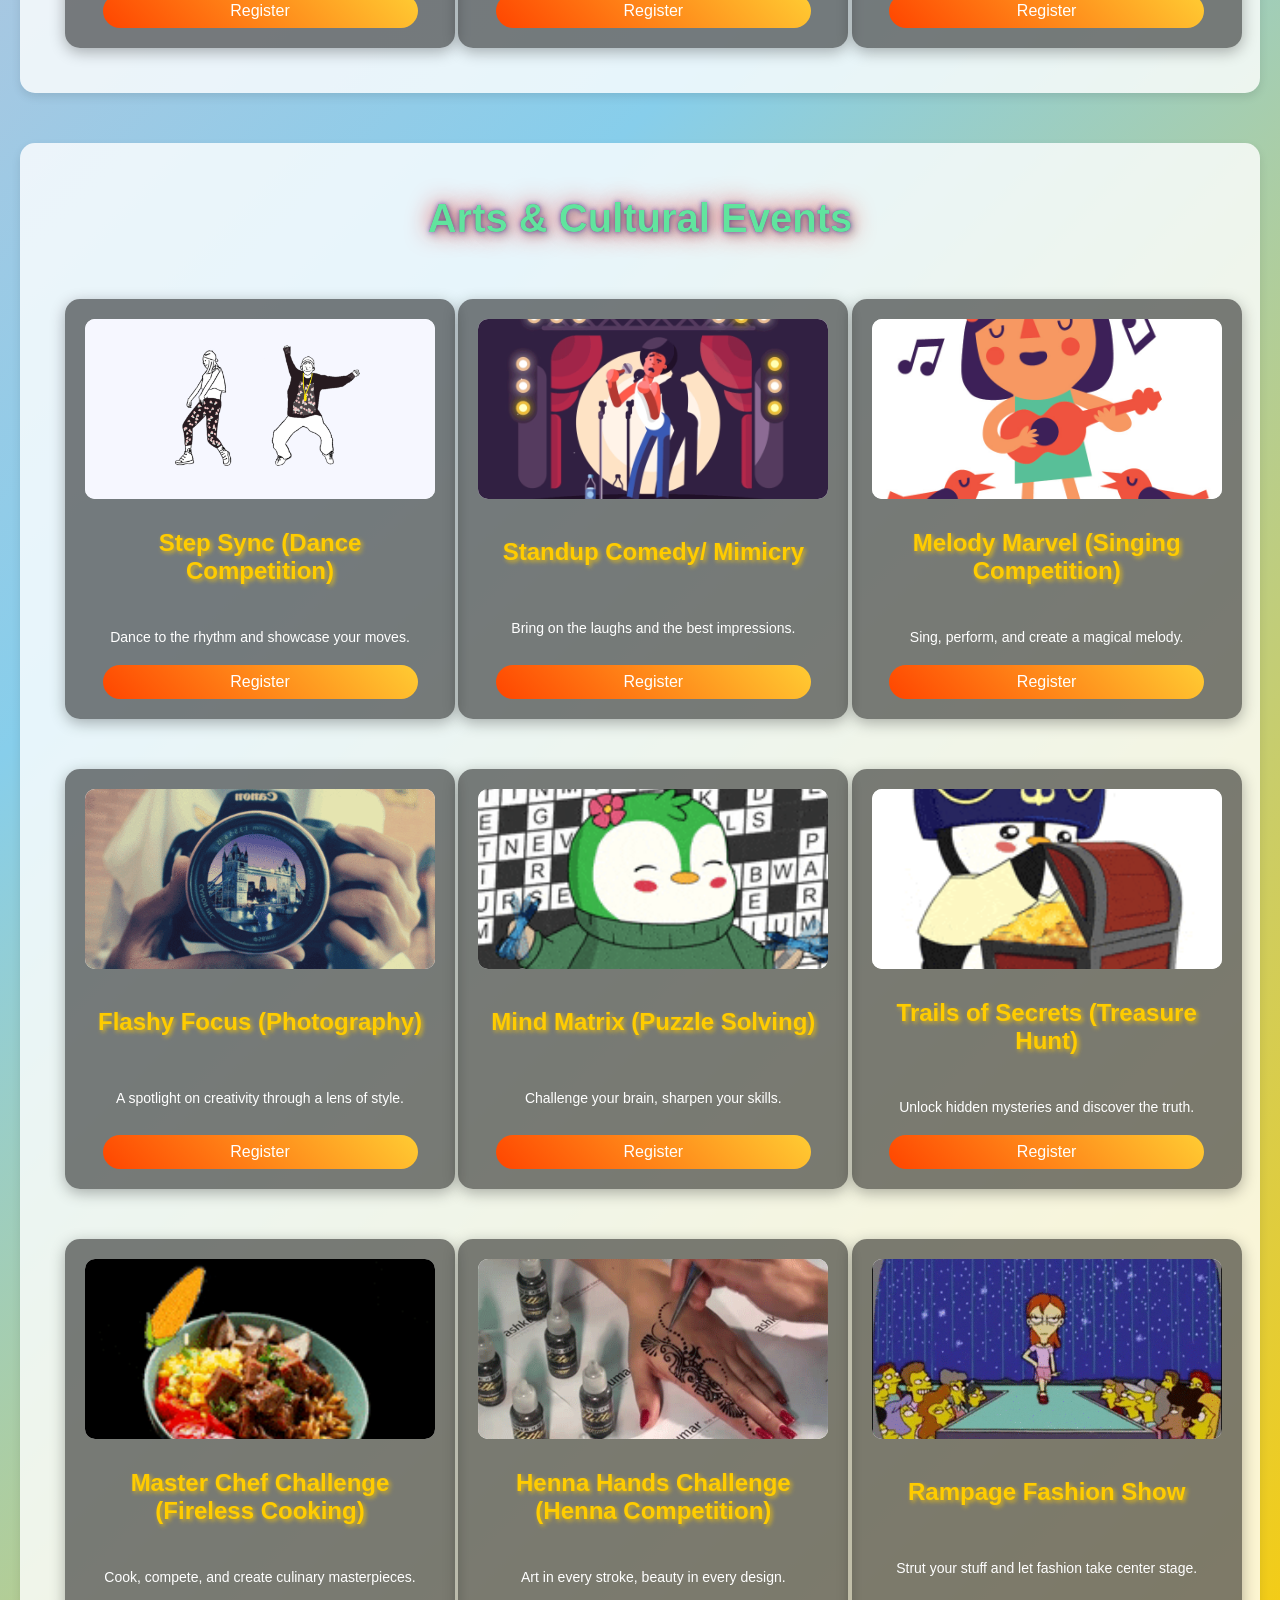
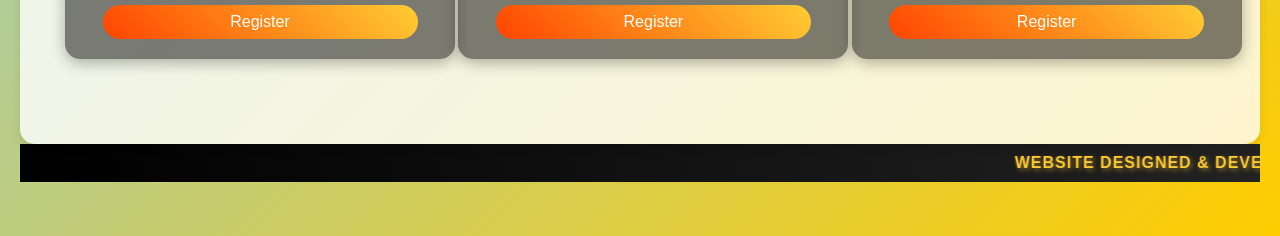
==== commit c9becd4c: "Update events.html" ====
--- a/events.html
+++ b/events.html
@@ -171,7 +171,7 @@
                     <img src="event-images/ppt.gif" alt="Hackathon">
                     <h3>Tech Xplore (Paper Presentation) </h3>
                     <p>Join the ultimate coding battle!</p>
-                    <a href="https://docs.google.com/forms/d/e/1FAIpQLSeO4RQ65KBUmq47FsJvw-mslgJXuYzMx6UpBoPflUX4zg5p2Q/viewform "><button class="register-btn">Register</button></a>
+                    <a href="https://docs.google.com/forms/d/e/1FAIpQLSeO4RQ65KBUmq47FsJvw-mslgJXuYzMx6UpBoPflUX4zg5p2Q/viewform"><button class="register-btn">Register</button></a>
                 </div>
                 <div class="event-card" id="idea">
                     <img src="event-images/start-up.gif" alt="Start-Up Ideas">
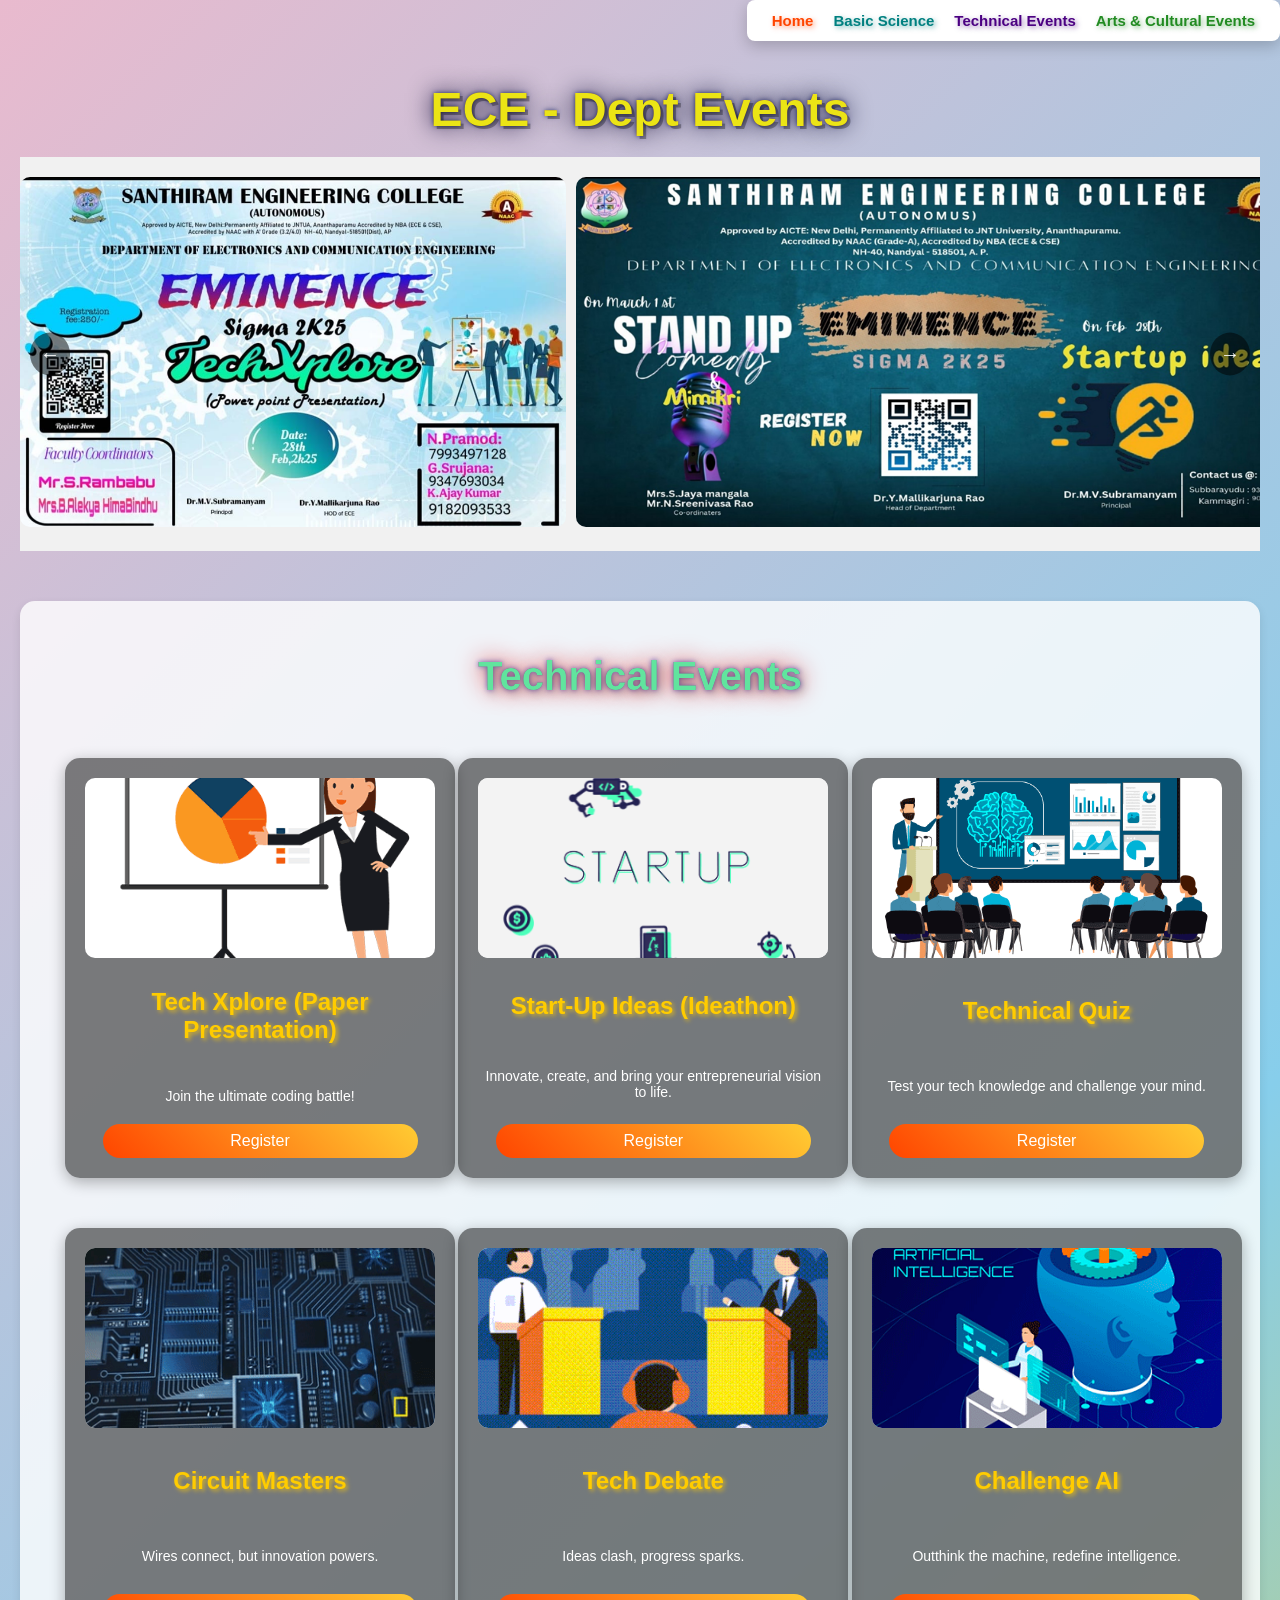
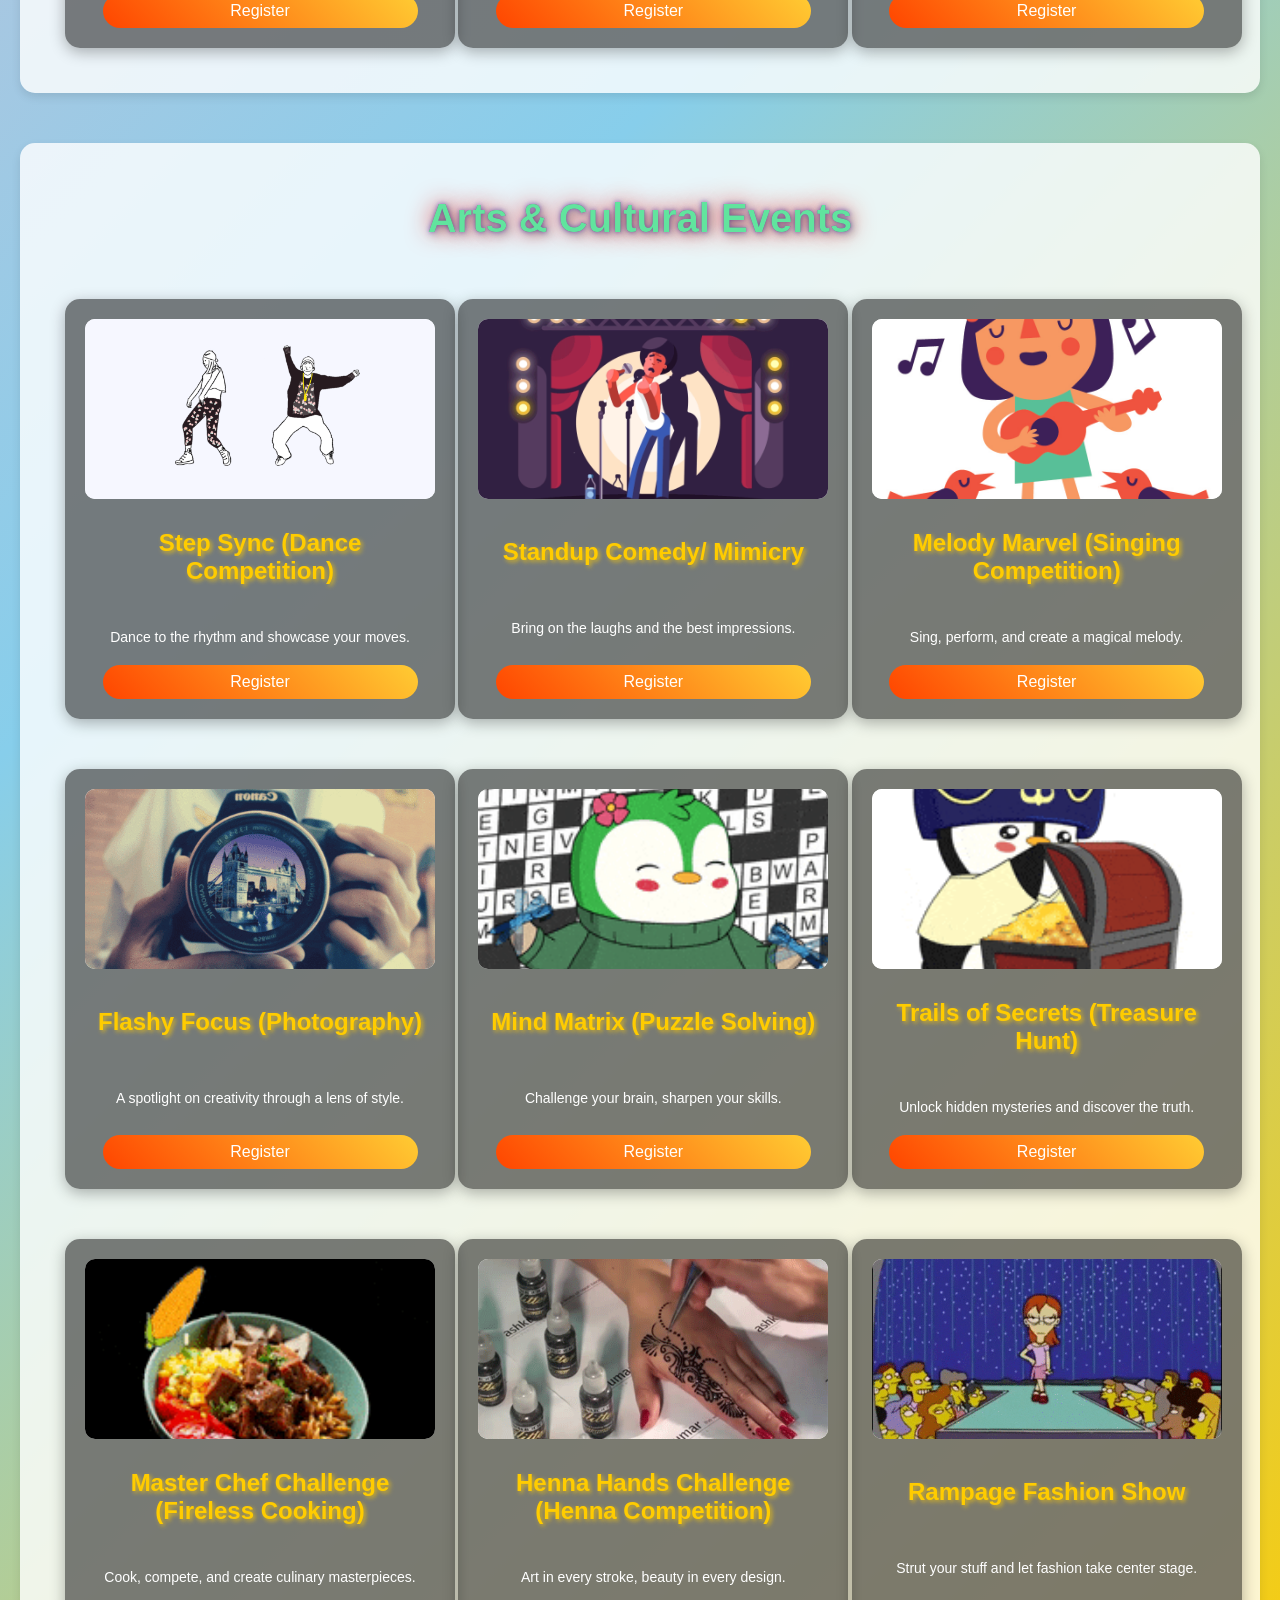
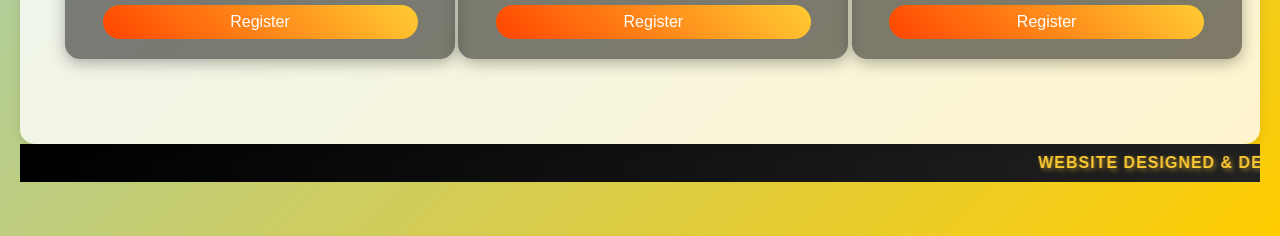
==== commit 9f845cac: "Update events.html" ====
--- a/events.html
+++ b/events.html
@@ -295,19 +295,19 @@
                     <img src="event-images/cooking.gif" alt="Master Chef Challenge">
                     <h3>Master Chef Challenge (Fireless Cooking)</h3>
                     <p>Cook, compete, and create culinary masterpieces.</p>
-                    <a href="https://bit.ly/3WOFUfs"><button class="register-btn">Register</button></a>
+                    <a href="https://tinyurl.com/4wpus52t"><button class="register-btn">Register</button></a>
                 </div>
                 <div class="event-card" id="henna">
                     <img src="event-images/henna.gif" alt="Henna Hands Challenge">
                     <h3>Henna Hands Challenge (Henna Competition)</h3>
                     <p>Art in every stroke, beauty in every design.</p>
-                    <a href="https://goto.now/TlHfA"><button class="register-btn">Register</button></a>
+                    <a href="https://bit.ly/3CGCEfd"><button class="register-btn">Register</button></a>
                 </div>
                 <div class="event-card" id="fashion">
                     <img src="event-images/fashion.gif" alt="Rampage Fashion Show">
                     <h3>Rampage Fashion Show</h3>
                     <p>Strut your stuff and let fashion take center stage.</p>
-                    <a href="https://goto.now/TlHfA"><button class="register-btn">Register</button></a>
+                    <a href="https://tinyurl.com/yc2eux68"><button class="register-btn">Register</button></a>
                 </div>
                 
             </div>
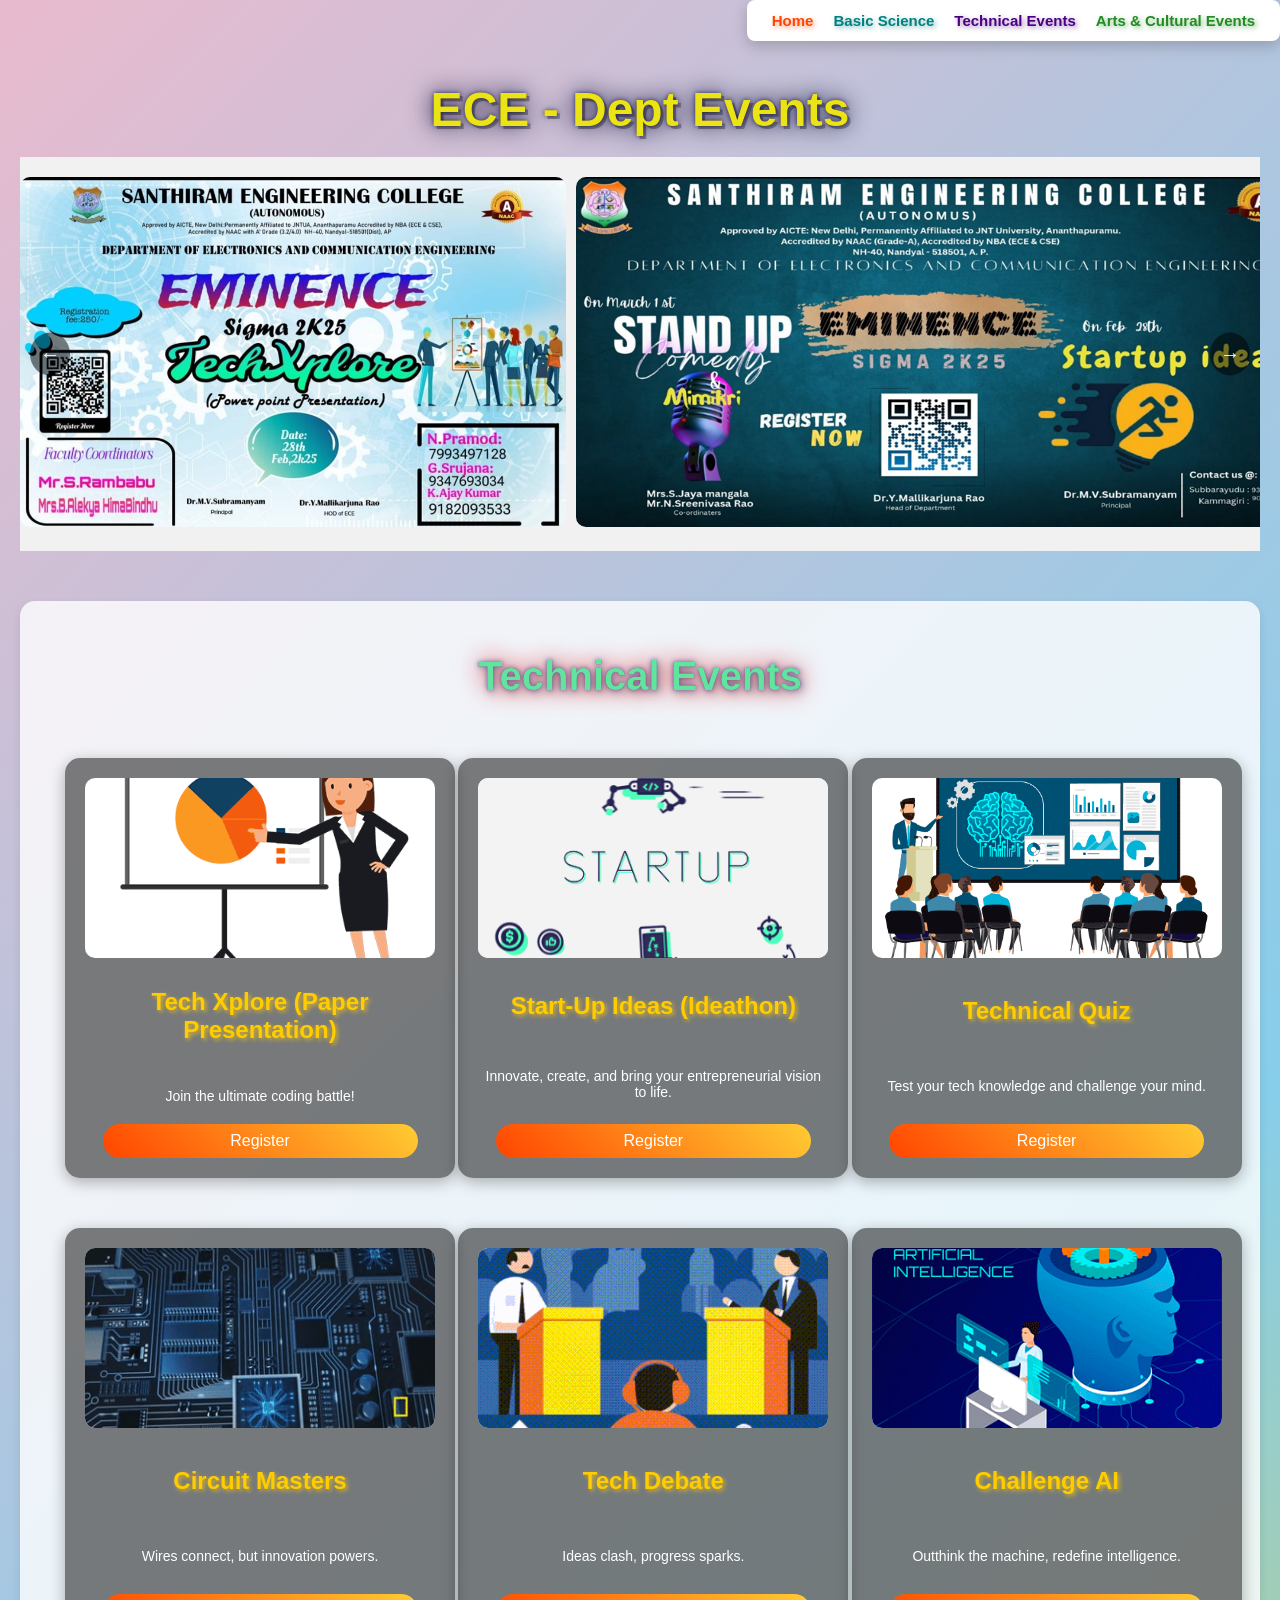
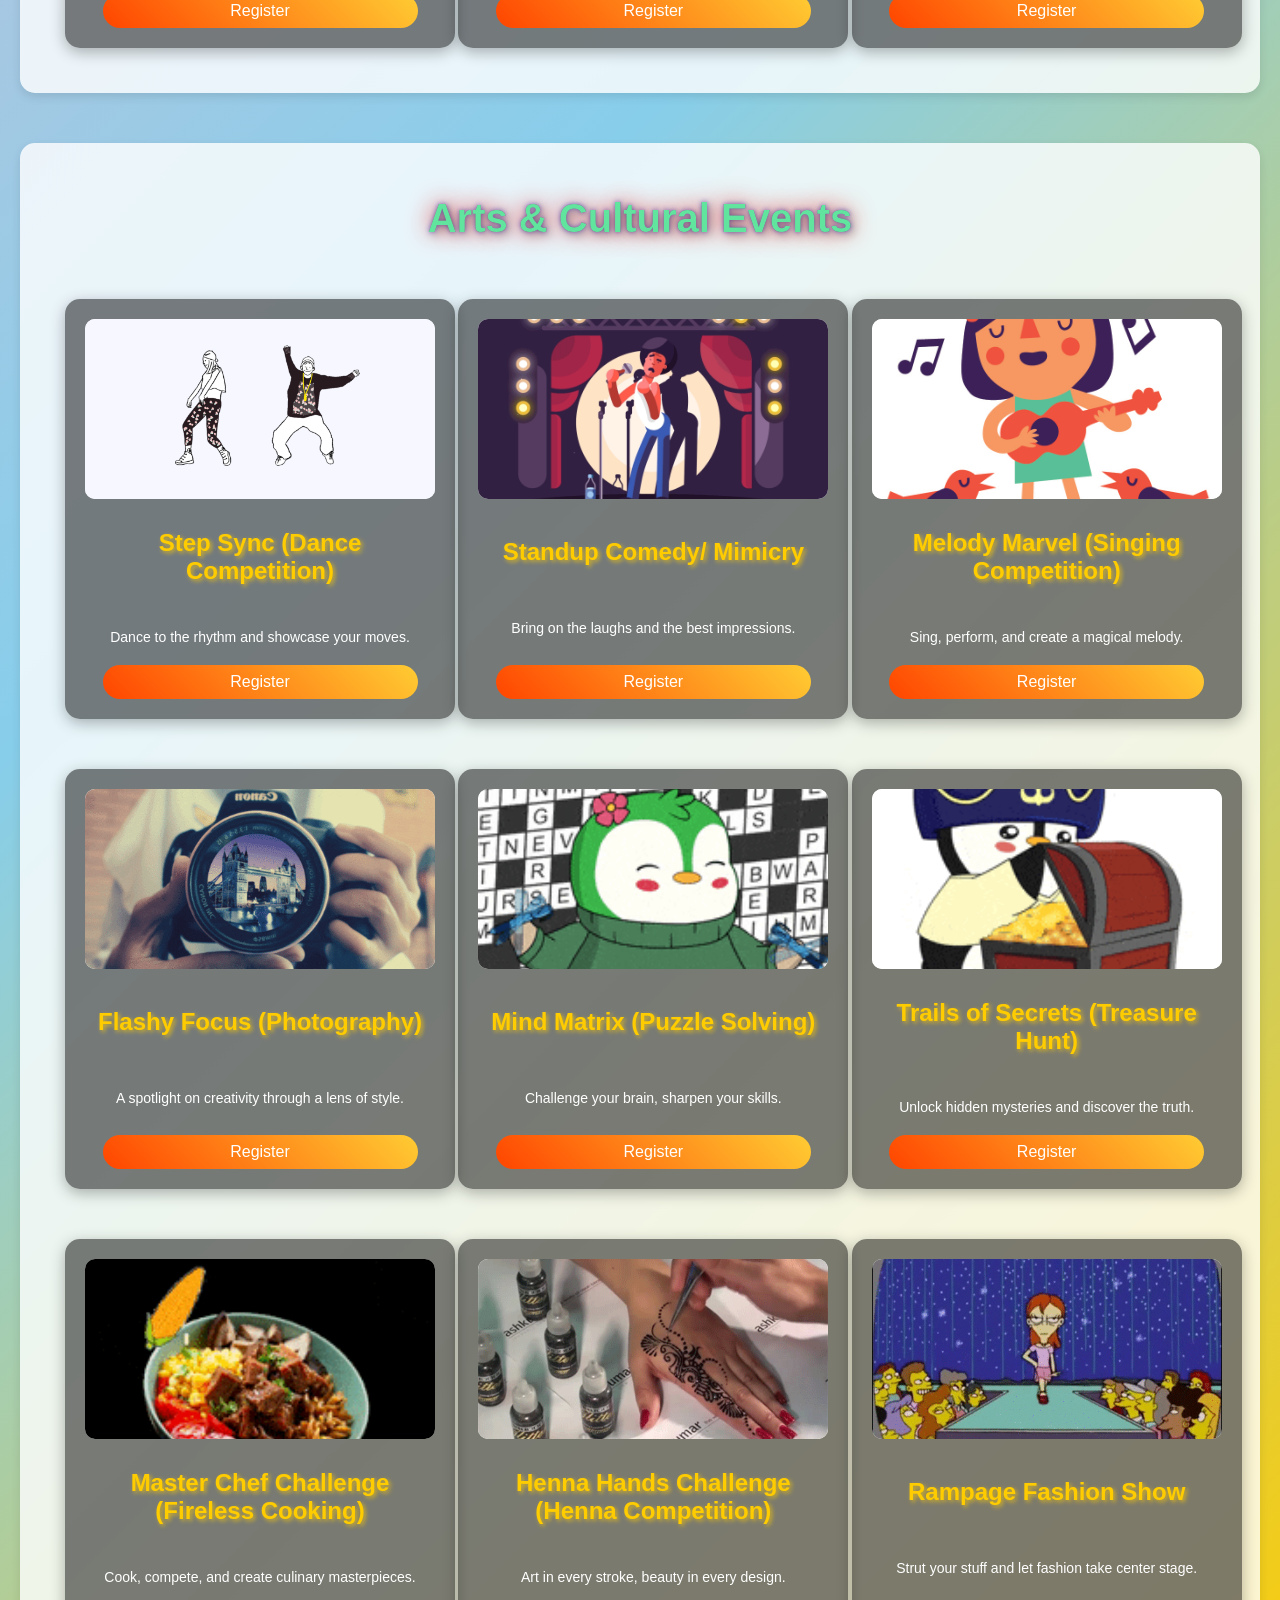
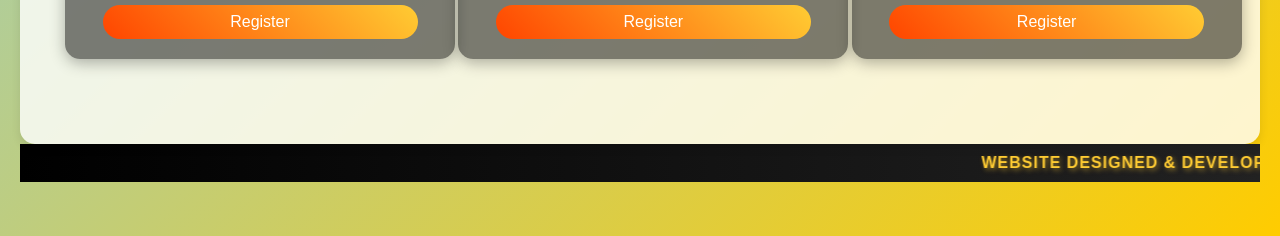
==== commit ee829deb: "Add files via upload" ====
--- a/events.html
+++ b/events.html
@@ -117,6 +117,9 @@
         <a href="#cooking"><img src="ece-posters/cooking.png" alt="Cooking" style="height: 350px; width: auto; object-fit: cover; border-radius: 10px; margin-right: 10px;"></a>
         <a href="#henna"><img src="ece-posters/henna.png" alt="Henna" style="height: 350px; width: auto; object-fit: cover; border-radius: 10px; margin-right: 10px;"></a>
         <a href="#fashion"><img src="ece-posters/fashion.png" alt="Fashion" style="height: 350px; width: auto; object-fit: cover; border-radius: 10px; margin-right: 10px;"></a>
+        <a href="#fashion"><img src="ece-posters/tech debate.jpg" alt="Fashion" style="height: 350px; width: auto; object-fit: cover; border-radius: 10px; margin-right: 10px;"></a>
+        <a href="#fashion"><img src="ece-posters/challange AI.jpg" alt="Fashion" style="height: 350px; width: auto; object-fit: cover; border-radius: 10px; margin-right: 10px;"></a>
+        <a href="#fashion"><img src="ece-posters/circuit.jpg" alt="Fashion" style="height: 350px; width: auto; object-fit: cover; border-radius: 10px; margin-right: 10px;"></a>
         
     </div>
 
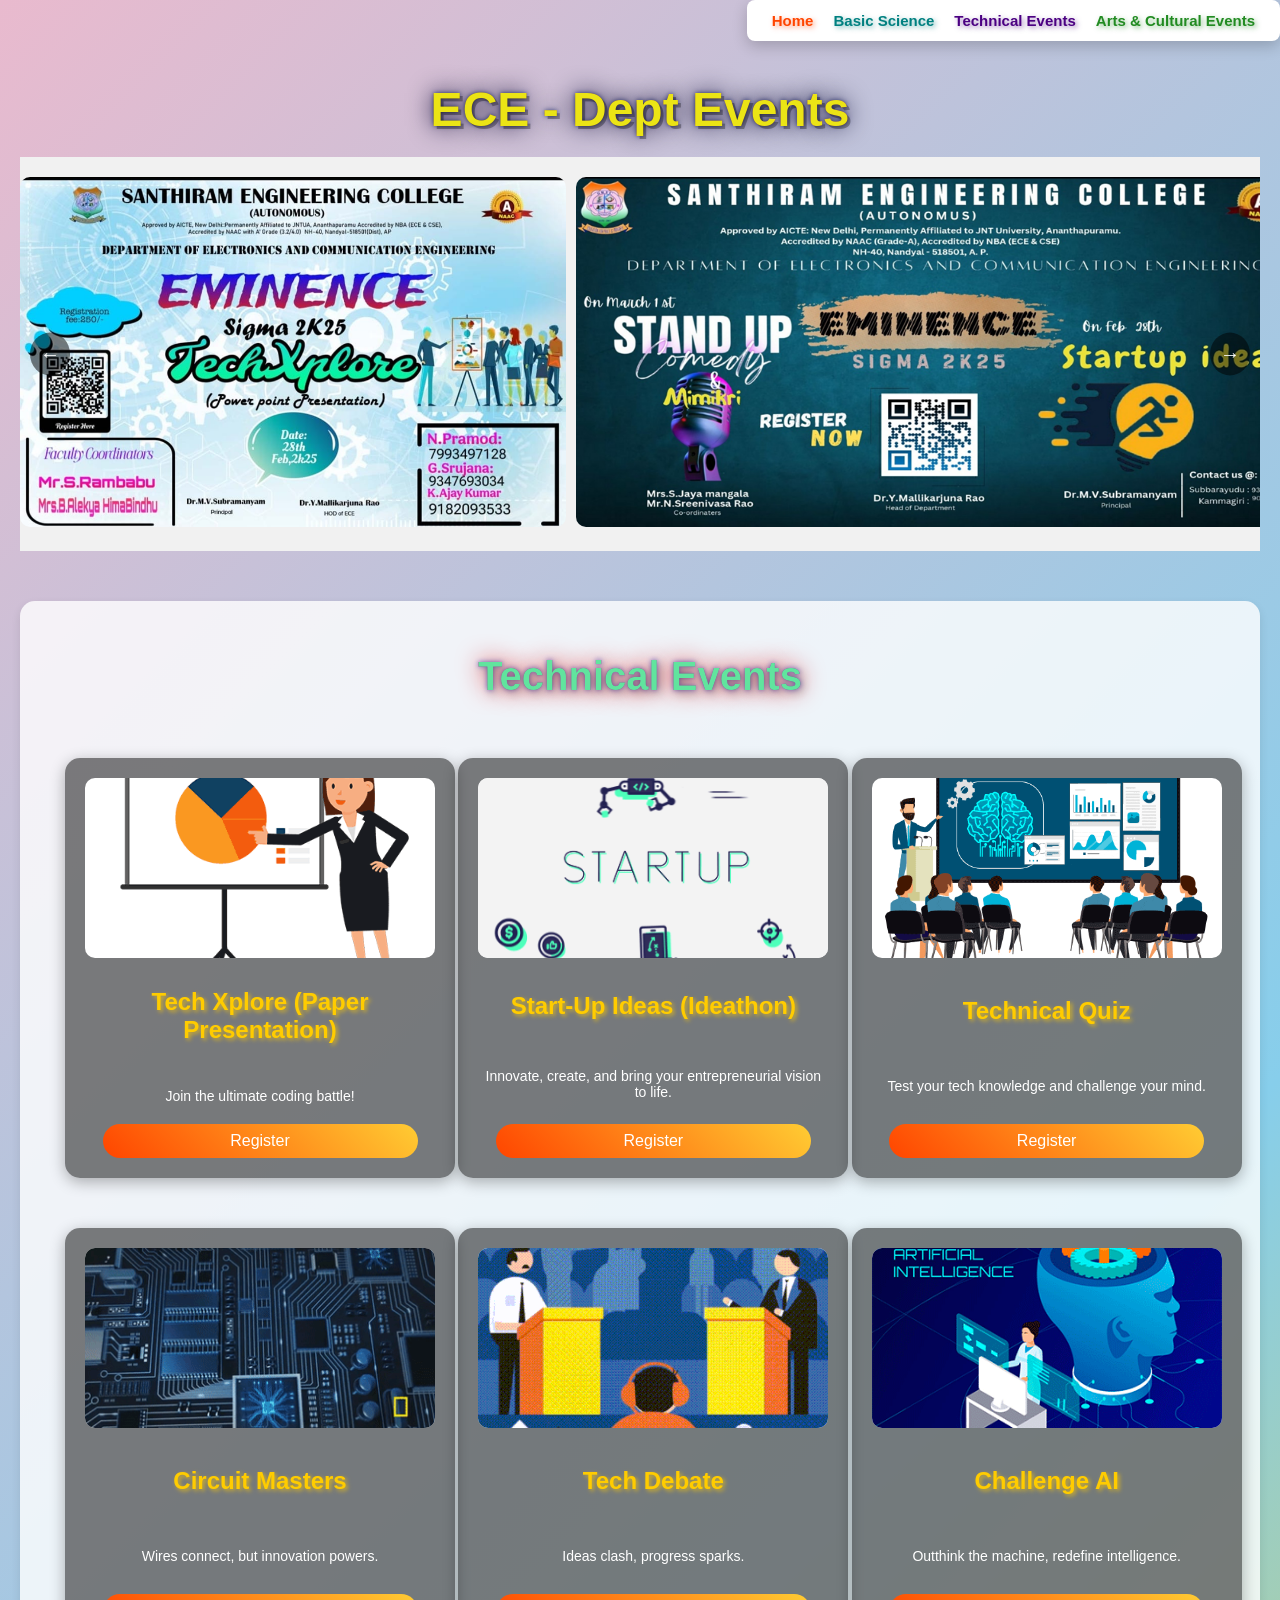
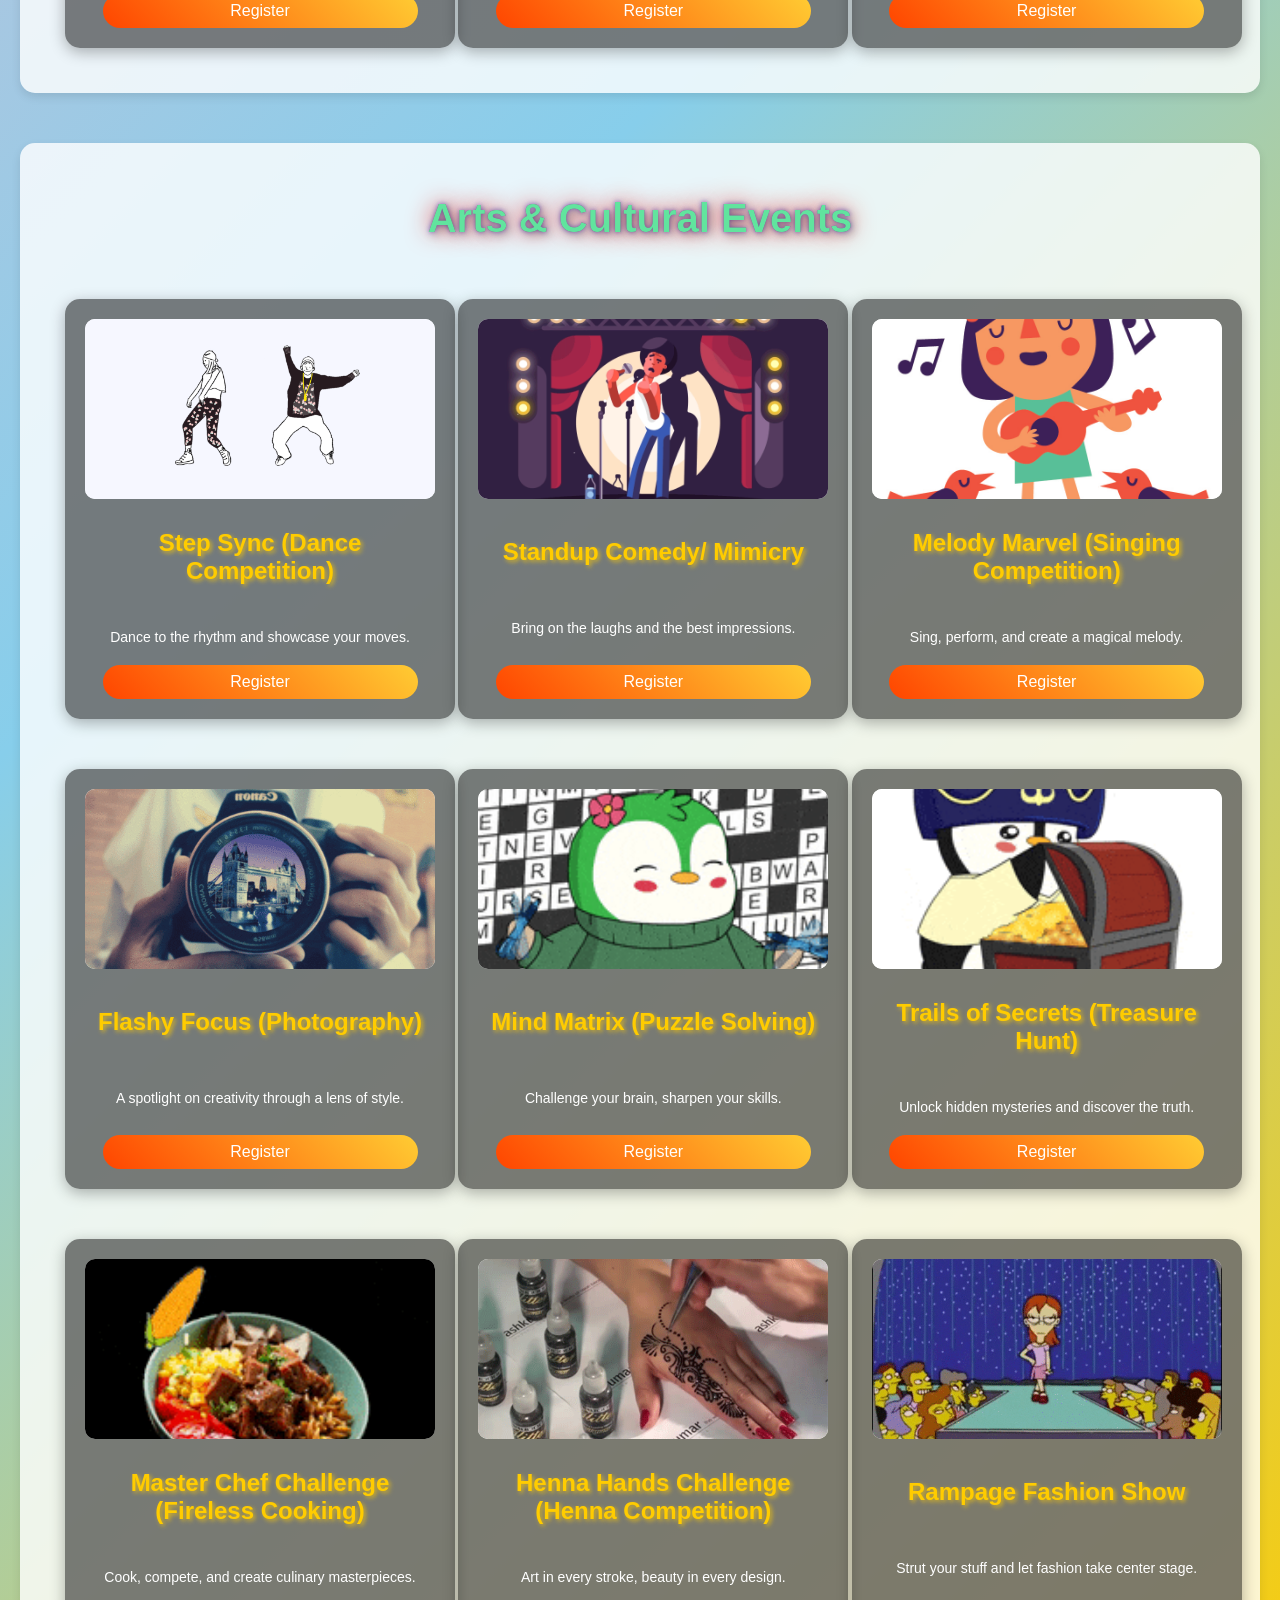
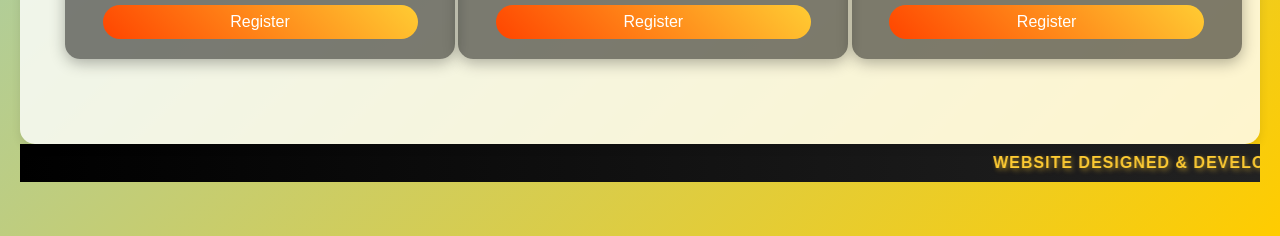
==== commit ca550479: "Update events.html" ====
--- a/events.html
+++ b/events.html
@@ -334,7 +334,7 @@
     " scrollamount="10" behavior="scroll" direction="left">
     Website Designed & Developed by: <span style="color:rgb(0, 255, 221); text-decoration: underline;">S FAYAZ  </span> (CSG - 21X51A3833)  |
     <span style="color: #33ff57; text-decoration: underline;">K Vamsi </span>(ECE - 21X51A0448)  | 
-    <span style="color:rgb(171, 246, 250); text-decoration: underline;"> S Lalu Basha</span>  (CSG - 22X51A3840)  | 
+    <span style="color:rgb(171, 246, 250); text-decoration: underline;"> Shaik Lalu Basha</span>  (CSG - 22X51A3840)  | 
     
     </marquee>
     <style>
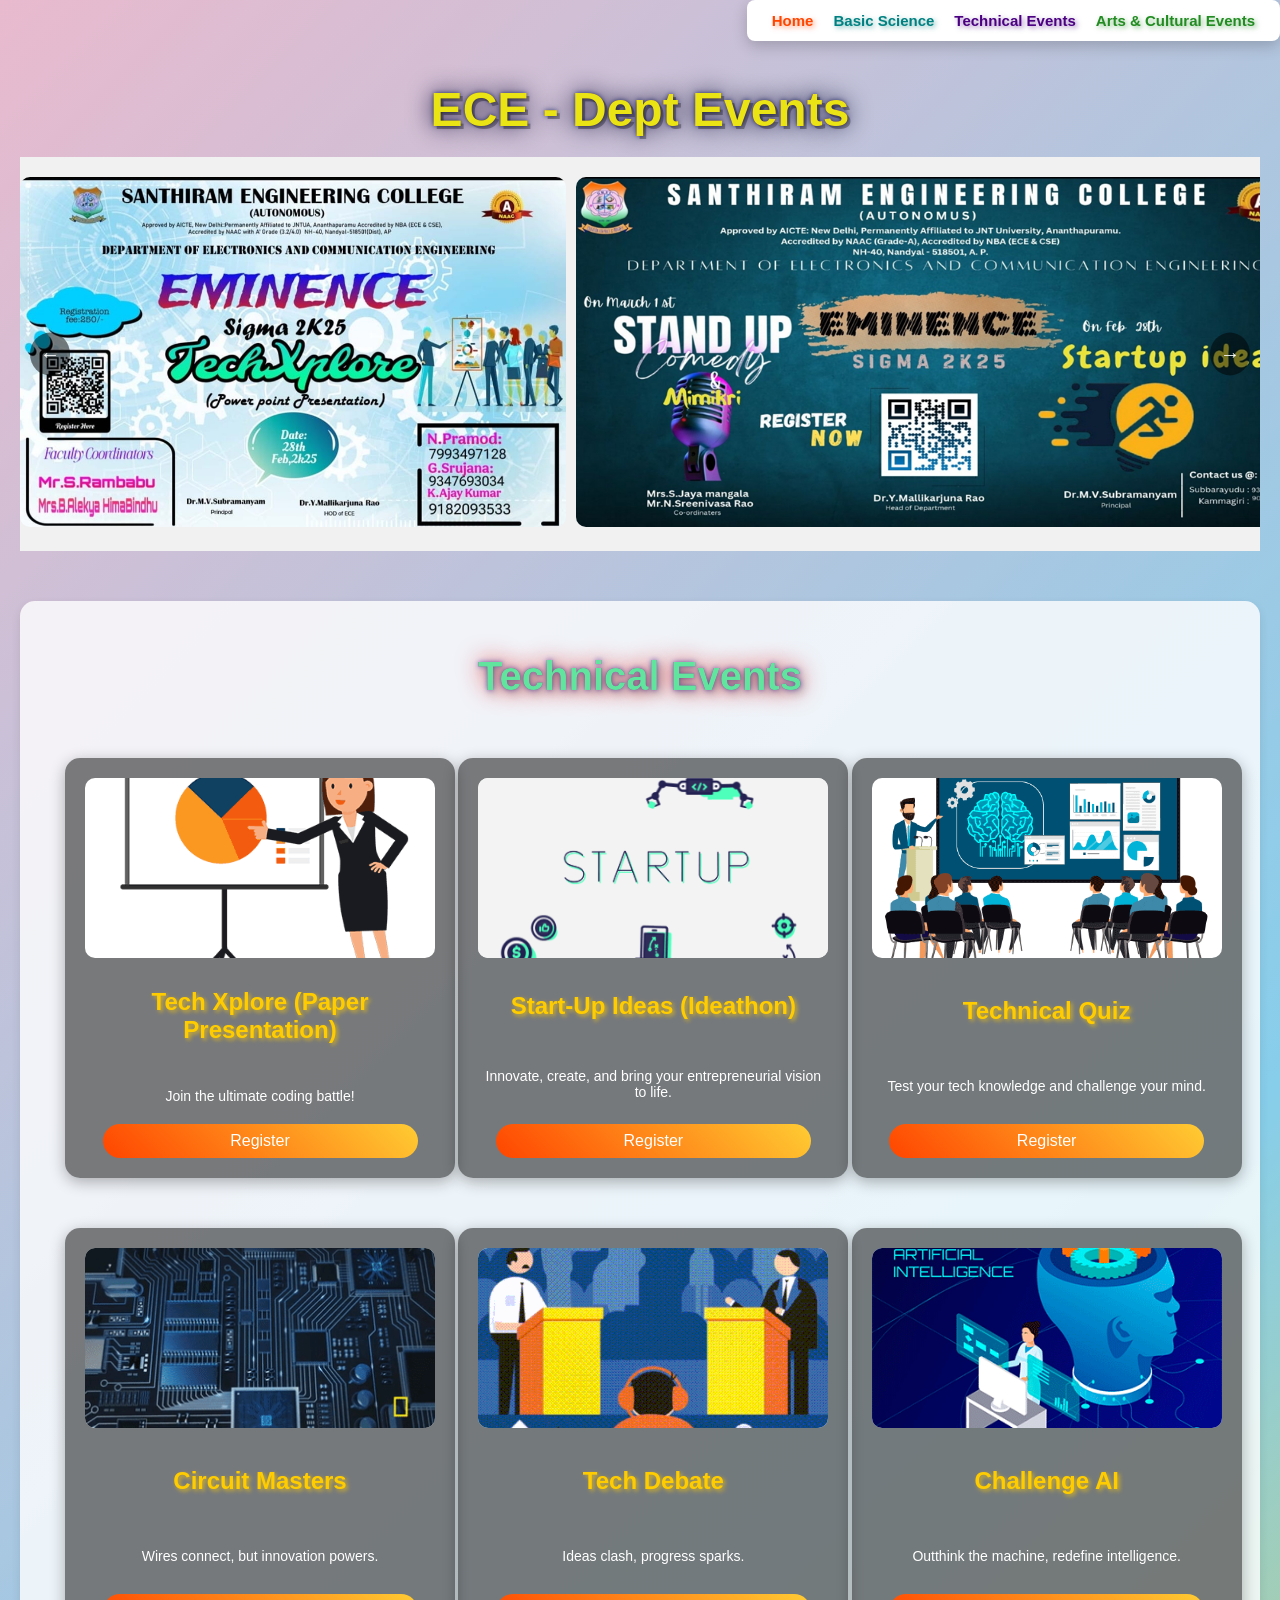
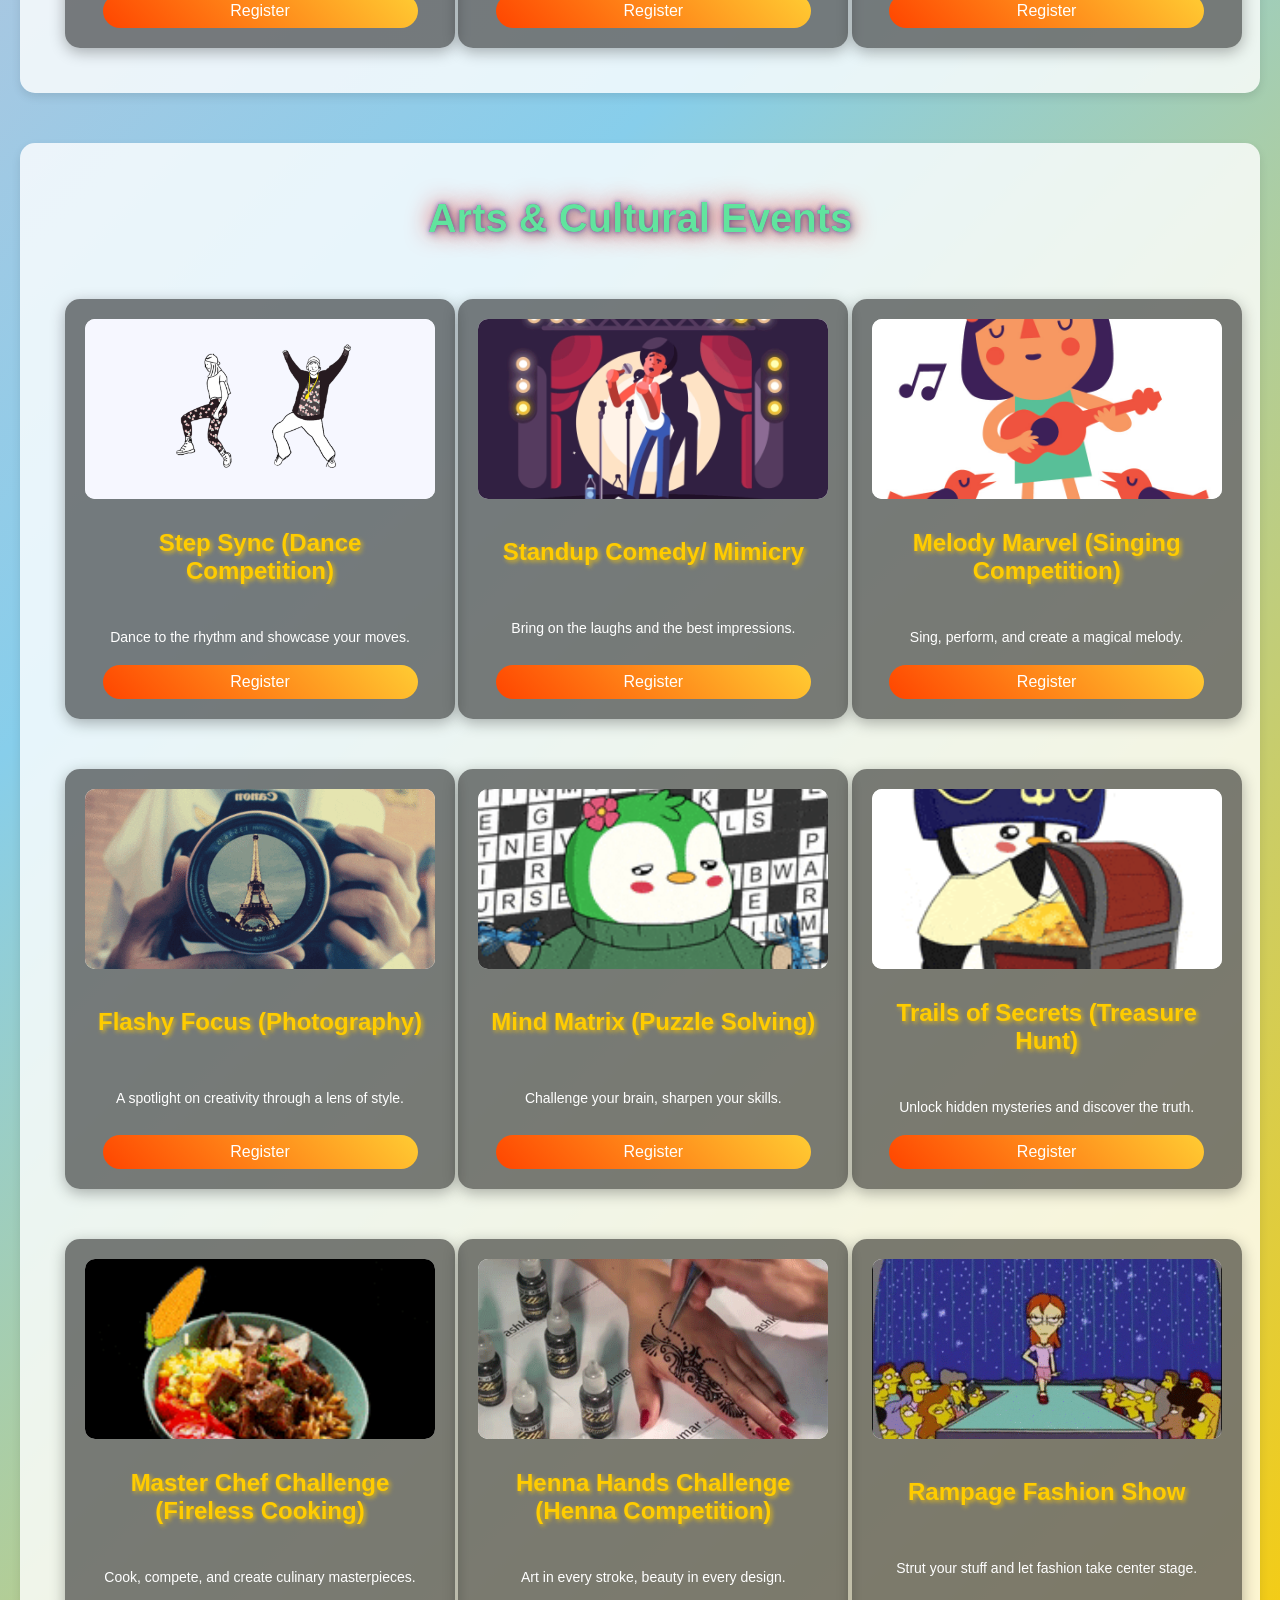
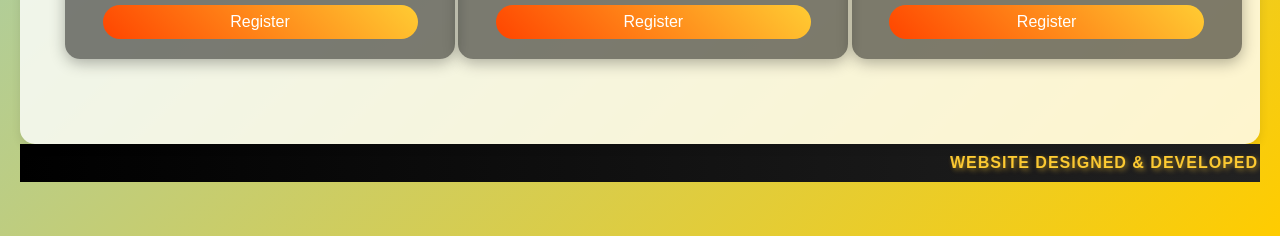
==== commit 143fbbf0: "Update events.html" ====
--- a/events.html
+++ b/events.html
@@ -333,9 +333,9 @@
     animation: glow 1.5s infinite alternate;
     " scrollamount="10" behavior="scroll" direction="left">
     Website Designed & Developed by: <span style="color:rgb(0, 255, 221); text-decoration: underline;">S FAYAZ  </span> (CSG - 21X51A3833)  |
-    <span style="color: #33ff57; text-decoration: underline;">K Vamsi </span>(ECE - 21X51A0448)  | 
+   
     <span style="color:rgb(171, 246, 250); text-decoration: underline;"> Shaik Lalu Basha</span>  (CSG - 22X51A3840)  | 
-    
+     <span style="color: #33ff57; text-decoration: underline;">K Vamsi </span>(ECE - 21X51A0448)  | 
     </marquee>
     <style>
     @keyframes glow {
